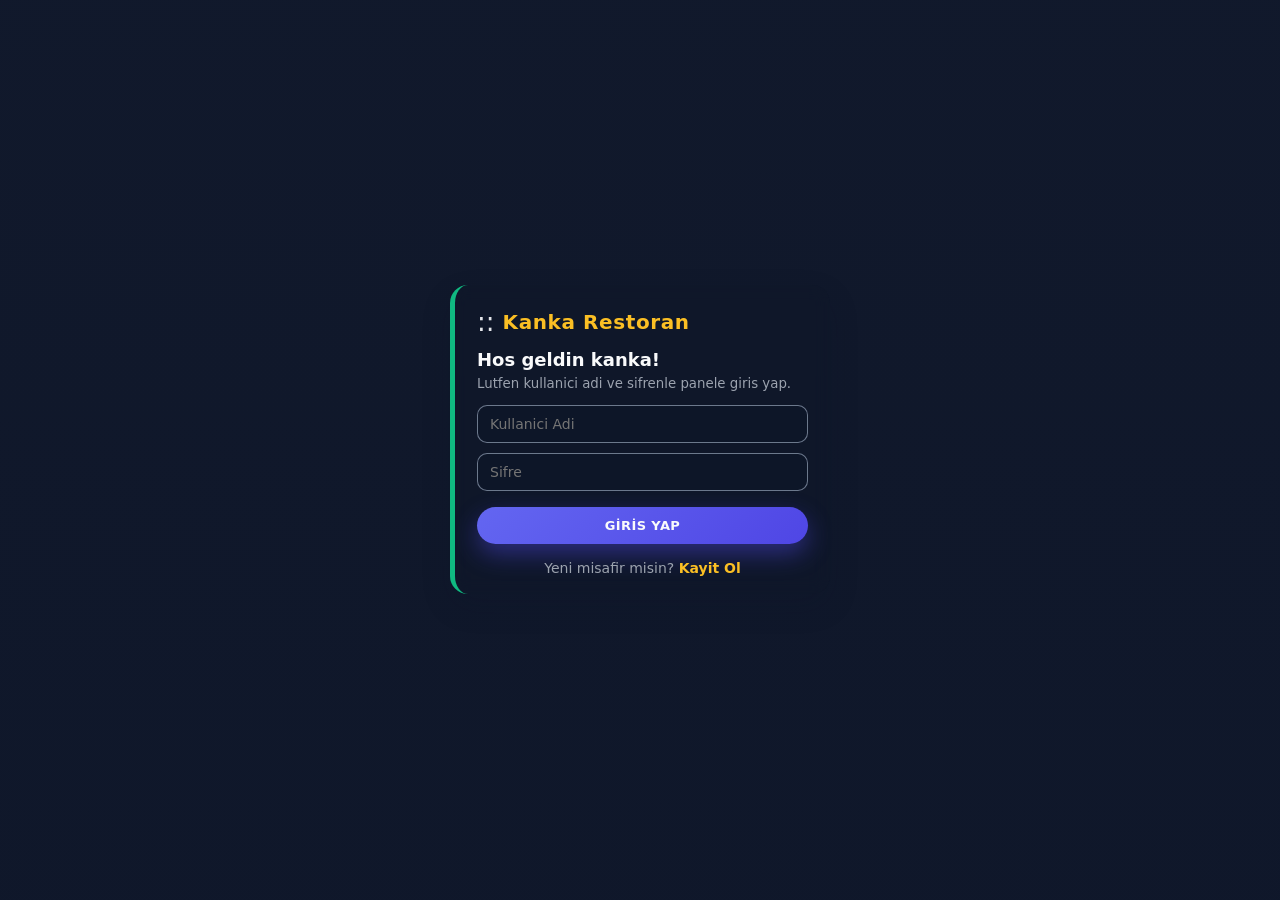
==== restorant projem/wwwroot/index.html @ f51dc1c1 "roler" ====
﻿<!DOCTYPE html>
<html lang="en">
<head>
    <meta charset="UTF-8">
    <meta name="viewport" content="width=device-width, initial-scale=1.0">
    <title>Kanka Restoran | Management Panel</title>
    <link rel="stylesheet" href="style.css">
</head>
<body>

    <nav class="navbar">
        <h2 id="main-title">Kanka Restoran</h2>
        <div class="nav-actions">
            <span id="user-display" style="color: white; margin-right: 15px;"></span>
            <button onclick="openCart()" class="btn-cart" id="cart-btn">
                Sepet (<span id="cart-count">0</span>)
            </button>
            <button onclick="openOrderHistory()" class="btn-cart" style="margin-right: 10px;">Siparislerim</button>
            <button onclick="logout()" class="btn-logout">Logout</button>
        </div>
    </nav>

    <div class="container">
        <div class="hero">
            <h1 class="hero-title">Fine Dining - Kanka Restoran</h1>
            <p class="hero-subtitle">Sefin ozel menulerini ve restoranlari tek panelden kontrol et.</p>
        </div>

        <div id="admin-area" class="admin-panel">
            <div class="admin-tabs" id="admin-tabs">
                <button class="admin-tab active" data-target="section-menu">Menu Yonetimi</button>
                <button class="admin-tab" data-target="section-restaurants">Restoranlar</button>
                <button class="admin-tab" data-target="section-users">Kullanicilar</button>
                <button class="admin-tab" data-target="section-orders">Siparisler</button>
            </div>

            <h3 id="form-title">Yeni Menu Urunu Ekle</h3>
            <small>Sadece <b>Admin / SuperAdmin</b> kullanicilar urun ekleyebilir / guncelleyebilir.</small>
            <div class="form-row">
                <input type="text" id="yName" placeholder="Urun adi">
                <input type="text" id="yDesc" placeholder="Aciklama">
                <input type="number" id="yPrice" placeholder="Fiyat (TL)">
                <input type="number" id="yEnergy" placeholder="Kalori">
                <button id="btn-action" onclick="handleAction()">SISTEME KAYDET</button>
            </div>
        </div>

        <section id="section-menu" class="section-visible">
            <div class="search-container">
            <input type="text" id="searchInput" class="search-input" onkeyup="filterMenu()" placeholder="Menude ara...">
            </div>

            <h2 class="list-title">Menu Listesi</h2>
            <div id="menu-listesi" class="menu-grid">Loading menu...</div>
        </section>

        <section id="section-restaurants" class="section-hidden">
            <h2 class="list-title">Restoranlar</h2>
            <div id="restaurant-list" class="menu-grid">
                <p>Restoranlar yukleniyor...</p>
            </div>
        </section>

        <section id="section-users" class="section-hidden">
            <h2 class="list-title">Kullanicilar</h2>
            <div id="user-list" class="menu-grid">
                <p>Kullanicilar yukleniyor...</p>
            </div>
        </section>

        <section id="section-orders" class="section-hidden">
            <h2 class="list-title">Siparis Yonetimi</h2>
            <div id="order-list" class="menu-grid">
                <p>Siparisler yukleniyor...</p>
            </div>
        </section>

        <section id="section-order-history" class="section-hidden">
            <h2 class="list-title">Siparis Gecmisim</h2>
            <div id="order-history-list" class="menu-grid">
                <p>Siparisler yukleniyor...</p>
            </div>
        </section>
    </div>

    <div id="cart-modal" class="modal">
        <div class="modal-content">
            <span class="close" onclick="closeCart()">&times;</span>
            <h2>Sepetim</h2>
            <div id="cart-items"></div>
            <div class="cart-footer">
                <div class="cart-total">
                    <strong>Toplam: <span id="cart-total">0</span> TL</strong>
                </div>
                <button onclick="checkout()" class="btn-checkout">Siparis Ver</button>
            </div>
        </div>
    </div>

    <script>
        let updateId = null;
        let cart = JSON.parse(localStorage.getItem('cart') || '[]');
        let userId = parseInt(localStorage.getItem('userId') || '0');
        const userRole = localStorage.getItem('userRole');
        const isAdmin = userRole === 'Admin' || userRole === 'SuperAdmin';
        const isSuperAdmin = userRole === 'SuperAdmin';
        const userName = localStorage.getItem('userName');

        if (!userRole) {
            window.location.href = 'login.html';
        }

        document.getElementById('user-display').innerText = `Welcome, ${userName || 'User'}`;
        const titleElement = document.getElementById('main-title');

        if (isAdmin) {
            titleElement.innerText = userRole === 'SuperAdmin'
                ? "Kanka Restoran (SuperAdmin Panel)"
                : "Kanka Restoran (Admin Panel)";
        } else {
            titleElement.innerText = "Kanka Restoran (Menu)";
            document.getElementById('admin-area').style.display = 'none';
            document.getElementById('section-restaurants').style.display = 'none';
            document.getElementById('section-users').style.display = 'none';
        }

        if (!isSuperAdmin) {
            const usersTab = document.querySelector('.admin-tab[data-target="section-users"]');
            if (usersTab) usersTab.style.display = 'none';
            document.getElementById('section-users').style.display = 'none';
        }

        if (isAdmin) {
            const tabs = document.querySelectorAll('.admin-tab');
            tabs.forEach(tab => {
                tab.addEventListener('click', () => {
                    tabs.forEach(t => t.classList.remove('active'));
                    tab.classList.add('active');

                    document.querySelectorAll('section[id^="section-"]').forEach(sec => {
                        sec.classList.add('section-hidden');
                        sec.classList.remove('section-visible');
                    });

                    const targetId = tab.getAttribute('data-target');
                    const targetEl = document.getElementById(targetId);
                    if (targetEl) {
                        targetEl.classList.remove('section-hidden');
                        targetEl.classList.add('section-visible');
                    }
                });
            });
        }

        function logout() {
            localStorage.clear();
            window.location.href = 'login.html';
        }

        function loadMenu() {
            fetch('/api/MenuDetail')
                .then(res => {
                    if (!res.ok) throw new Error("Network response was not ok");
                    return res.json();
                })
                .then(data => {
                    let html = '';
                    if (data.length === 0) {
                        html = '<p style="text-align:center;">No items found in menu.</p>';
                    } else {
                        data.forEach(item => {
                            let dateStr = item.createdDate ? new Date(item.createdDate).toLocaleDateString('tr-TR') : 'N/A';

                            let buttons = isAdmin ? `
                                    <div class="btn-group">
                                        <button class="btn-edit" onclick="setUpdateMode(${item.id}, '${item.foodName}', '${item.description}', ${item.price}, ${item.calories})">EDIT</button>
                                        <button class="btn-del" onclick="deleteItem(${item.id})">DELETE</button>
                                    </div>` : `
                                    <div class="btn-group">
                                        <button class="btn-add-cart" onclick="addToCart(${item.id}, '${item.foodName}', ${item.price})">Sepete Ekle</button>
                                    </div>`;

                            html += `
                                    <div class="card">
                                        <h3>${item.foodName}</h3>
                                        <p>${item.description}</p>
                                        <p class="price-text">Price: ${item.price} TL</p>
                                        <small>Energy: ${item.calories} kcal</small><br>
                                        <small style="color: #888; font-size: 11px;">Added: ${dateStr}</small>
                                        ${buttons}
                                    </div>`;
                        });
                    }
                    document.getElementById('menu-listesi').innerHTML = html;
                })
                .catch(err => {
                    document.getElementById('menu-listesi').innerHTML = `<p style="color:red;">Error loading menu: ${err.message}</p>`;
                });
        }

        function filterMenu() {
            let input = document.getElementById('searchInput').value.toLowerCase();
            let cards = document.getElementsByClassName('card');

            for (let i = 0; i < cards.length; i++) {
                let foodName = cards[i].getElementsByTagName('h3')[0].innerText.toLowerCase();
                cards[i].style.display = foodName.includes(input) ? "" : "none";
            }
        }

        function setUpdateMode(id, name, desc, price, energy) {
            updateId = id;
            document.getElementById('yName').value = name;
            document.getElementById('yDesc').value = desc;
            document.getElementById('yPrice').value = price;
            document.getElementById('yEnergy').value = energy;

            document.getElementById('form-title').innerText = "Edit Item";
            document.getElementById('btn-action').innerText = "UPDATE ITEM";
            window.scrollTo({ top: 0, behavior: 'smooth' });
        }

        function handleAction() {
            const payload = {
                id: updateId || 0,
                foodName: document.getElementById('yName').value,
                description: document.getElementById('yDesc').value,
                price: parseFloat(document.getElementById('yPrice').value),
                calories: parseInt(document.getElementById('yEnergy').value),
                isActive: true
            };

            const method = updateId ? 'PUT' : 'POST';
            const url = updateId ? `/api/MenuDetail/${updateId}` : '/api/MenuDetail';

            fetch(url, {
                method: method,
                headers: { 'Content-Type': 'application/json' },
                body: JSON.stringify(payload)
            }).then(() => {
                updateId = null;
                location.reload();
            });
        }

        function deleteItem(id) {
            if (confirm("Are you sure you want to delete this item?")) {
                fetch(`/api/MenuDetail/${id}`, { method: 'DELETE' })
                    .then(() => location.reload());
            }
        }

        function loadRestaurants() {
            fetch('/api/Restaurant')
                .then(res => res.ok ? res.json() : Promise.reject())
                .then(data => {
                    if (!Array.isArray(data) || data.length === 0) {
                        document.getElementById('restaurant-list').innerHTML =
                            '<p style="text-align:center;">Hic restoran bulunamadi.</p>';
                        return;
                    }

                    const html = data.map(r => `
                            <div class="card">
                                <h3>${r.restaurantName}</h3>
                                <p>${r.address || 'Adres bilgisi yok'}</p>
                            </div>`).join('');

                    document.getElementById('restaurant-list').innerHTML = html;
                })
                .catch(() => {
                    document.getElementById('restaurant-list').innerHTML =
                        '<p style="color:red; text-align:center;">Restoranlar yuklenirken hata olustu.</p>';
                });
        }

        function loadUsers() {
            if (!isSuperAdmin) {
                document.getElementById('user-list').innerHTML =
                    '<p style="text-align:center;">Bu alani sadece SuperAdmin gorebilir.</p>';
                return;
            }
            fetch('/api/Auth/users')
                .then(res => res.ok ? res.json() : Promise.reject())
                .then(data => {
                    if (!Array.isArray(data) || data.length === 0) {
                        document.getElementById('user-list').innerHTML =
                            '<p style="text-align:center;">Hic kullanici yok.</p>';
                        return;
                    }

                    const html = data.map(u => `
                            <div class="card">
                                <h3>${u.username}</h3>
                                <p>Mevcut rol: <strong>${u.role}</strong></p>
                                <div style="margin-top:8px; display:flex; gap:6px; align-items:center;">
                                    <select id="role-${u.id}">
                                        <option value="User" ${u.role === 'User' ? 'selected' : ''}>User</option>
                                        <option value="Admin" ${u.role === 'Admin' ? 'selected' : ''}>Admin</option>
                                        <option value="SuperAdmin" ${u.role === 'SuperAdmin' ? 'selected' : ''}>SuperAdmin</option>
                                    </select>
                                    <button class="btn-edit" style="flex:0 0 auto;" onclick="updateUserRole(${u.id})">Rol Kaydet</button>
                                </div>
                                <small>Olusturulma: ${u.createdDate ? new Date(u.createdDate).toLocaleDateString('tr-TR') : ''}</small>
                            </div>`).join('');

                    document.getElementById('user-list').innerHTML = html;
                })
                .catch(() => {
                    document.getElementById('user-list').innerHTML =
                        '<p style="color:red; text-align:center;">Kullanicilar yuklenirken hata olustu.</p>';
                });
        }

        function updateUserRole(id) {
            const select = document.getElementById(`role-${id}`);
            if (!select) return;

            const newRole = select.value;

            fetch(`/api/Auth/users/${id}/role`, {
                method: 'PUT',
                headers: { 'Content-Type': 'application/json' },
                body: JSON.stringify({ role: newRole })
            })
                .then(res => res.ok ? res.json() : Promise.reject())
                .then(() => {
                    alert('Rol guncellendi.');
                    loadUsers();
                })
                .catch(() => alert('Rol guncellenirken hata olustu.'));
        }

        function updateCartCount() {
            const total = cart.reduce((sum, item) => sum + item.quantity, 0);
            document.getElementById('cart-count').textContent = total;
            localStorage.setItem('cart', JSON.stringify(cart));
        }

        function addToCart(menuId, foodName, price) {
            const existing = cart.find(item => item.menuDetailId === menuId);
            if (existing) {
                existing.quantity++;
            } else {
                cart.push({ menuDetailId: menuId, foodName, price, quantity: 1 });
            }
            updateCartCount();
            alert(`${foodName} sepete eklendi!`);
        }

        function openCart() {
            document.getElementById('cart-modal').style.display = 'block';
            renderCart();
        }

        function closeCart() {
            document.getElementById('cart-modal').style.display = 'none';
        }

        function renderCart() {
            const cartItemsDiv = document.getElementById('cart-items');
            if (cart.length === 0) {
                cartItemsDiv.innerHTML = '<p style="text-align:center; padding:20px;">Sepetiniz bos.</p>';
                document.getElementById('cart-total').textContent = '0';
                return;
            }

            let html = '';
            let total = 0;
            cart.forEach((item, index) => {
                const itemTotal = item.price * item.quantity;
                total += itemTotal;
                html += `
                    <div class="cart-item">
                        <div>
                            <strong>${item.foodName}</strong>
                            <p>${item.price} TL x ${item.quantity} = ${itemTotal.toFixed(2)} TL</p>
                        </div>
                        <div style="display:flex; gap:8px; align-items:center;">
                            <button onclick="changeQuantity(${index}, -1)" class="btn-qty">-</button>
                            <span>${item.quantity}</span>
                            <button onclick="changeQuantity(${index}, 1)" class="btn-qty">+</button>
                            <button onclick="removeFromCart(${index})" class="btn-del" style="padding:5px 10px;">X</button>
                        </div>
                    </div>
                `;
            });
            cartItemsDiv.innerHTML = html;
            document.getElementById('cart-total').textContent = total.toFixed(2);
        }

        function changeQuantity(index, delta) {
            cart[index].quantity += delta;
            if (cart[index].quantity <= 0) {
                cart.splice(index, 1);
            }
            updateCartCount();
            renderCart();
        }

        function removeFromCart(index) {
            cart.splice(index, 1);
            updateCartCount();
            renderCart();
        }

        function checkout() {
            if (cart.length === 0) {
                alert('Sepetiniz bos!');
                return;
            }

            if (!userId || userId === 0) {
                alert('Kullanici bilgisi bulunamadi. Lutfen tekrar giris yapin.');
                return;
            }

            const total = cart.reduce((sum, item) => sum + (item.price * item.quantity), 0);
            const notes = prompt('Siparis notu eklemek ister misiniz? (Opsiyonel)') || '';

            const orderData = {
                userId: userId,
                totalAmount: total,
                notes: notes,
                items: cart.map(item => ({
                    menuDetailId: item.menuDetailId,
                    quantity: item.quantity
                }))
            };

            fetch('/api/Order', {
                method: 'POST',
                headers: { 'Content-Type': 'application/json' },
                body: JSON.stringify(orderData)
            })
                .then(res => res.ok ? res.json() : Promise.reject())
                .then(() => {
                    alert('Siparisiniz basariyla olusturuldu!');
                    cart = [];
                    updateCartCount();
                    closeCart();
                    if (document.getElementById('section-order-history').classList.contains('section-visible')) {
                        loadOrderHistory();
                    }
                })
                .catch(() => alert('Siparis olusturulurken hata olustu.'));
        }

        function openOrderHistory() {
            document.querySelectorAll('section[id^="section-"]').forEach(sec => {
                sec.classList.add('section-hidden');
                sec.classList.remove('section-visible');
            });
            document.getElementById('section-order-history').classList.remove('section-hidden');
            document.getElementById('section-order-history').classList.add('section-visible');
            loadOrderHistory();
        }

        function loadOrderHistory() {
            if (!userId || userId === 0) {
                document.getElementById('order-history-list').innerHTML = '<p>Kullanici bilgisi bulunamadi.</p>';
                return;
            }

            fetch(`/api/Order/user/${userId}`)
                .then(res => res.ok ? res.json() : Promise.reject())
                .then(data => {
                    if (!Array.isArray(data) || data.length === 0) {
                        document.getElementById('order-history-list').innerHTML =
                            '<p style="text-align:center;">Henuz siparisiniz yok.</p>';
                        return;
                    }

                    const html = data.map(order => {
                        const statusColors = {
                            'Pending': '#f59e0b',
                            'Confirmed': '#3b82f6',
                            'Preparing': '#8b5cf6',
                            'Ready': '#10b981',
                            'Completed': '#059669',
                            'Cancelled': '#ef4444'
                        };
                        const itemsHtml = order.items?.map(item => 
                            `<li>${item.foodName} x${item.quantity} (${item.subTotal.toFixed(2)} TL)</li>`
                        ).join('') || '';
                        
                        return `
                            <div class="card">
                                <h3>Siparis #${order.id}</h3>
                                <p><strong>Durum:</strong> <span style="color:${statusColors[order.status] || '#666'}; font-weight:bold;">${order.status}</span></p>
                                <p><strong>Toplam:</strong> ${order.totalAmount.toFixed(2)} TL</p>
                                <p><strong>Tarih:</strong> ${new Date(order.createdDate).toLocaleString('tr-TR')}</p>
                                ${order.notes ? `<p><strong>Not:</strong> ${order.notes}</p>` : ''}
                                <details style="margin-top:10px;">
                                    <summary style="cursor:pointer; color:#3b82f6;">Urunler</summary>
                                    <ul style="margin-top:8px; padding-left:20px;">${itemsHtml}</ul>
                                </details>
                            </div>
                        `;
                    }).join('');

                    document.getElementById('order-history-list').innerHTML = html;
                })
                .catch(() => {
                    document.getElementById('order-history-list').innerHTML =
                        '<p style="color:red; text-align:center;">Siparisler yuklenirken hata olustu.</p>';
                });
        }

        function loadOrders() {
            fetch('/api/Order/admin/all')
                .then(res => res.ok ? res.json() : Promise.reject())
                .then(data => {
                    if (!Array.isArray(data) || data.length === 0) {
                        document.getElementById('order-list').innerHTML =
                            '<p style="text-align:center;">Henuz siparis yok.</p>';
                        return;
                    }

                    const statusOptions = ['Pending', 'Confirmed', 'Preparing', 'Ready', 'Completed', 'Cancelled'];
                    const statusColors = {
                        'Pending': '#f59e0b',
                        'Confirmed': '#3b82f6',
                        'Preparing': '#8b5cf6',
                        'Ready': '#10b981',
                        'Completed': '#059669',
                        'Cancelled': '#ef4444'
                    };

                    const html = data.map(order => {
                        const itemsHtml = order.items?.map(item => 
                            `<li>${item.foodName} x${item.quantity} (${item.subTotal.toFixed(2)} TL)</li>`
                        ).join('') || '';

                        return `
                            <div class="card">
                                <h3>Siparis #${order.id} - ${order.userName || 'Bilinmeyen'}</h3>
                                <p><strong>Durum:</strong> 
                                    <select id="status-${order.id}" onchange="updateOrderStatus(${order.id})" style="margin-left:8px; padding:4px 8px; border-radius:6px;">
                                        ${statusOptions.map(s => `<option value="${s}" ${order.status === s ? 'selected' : ''}>${s}</option>`).join('')}
                                    </select>
                                </p>
                                <p><strong>Toplam:</strong> ${order.totalAmount.toFixed(2)} TL</p>
                                <p><strong>Tarih:</strong> ${new Date(order.createdDate).toLocaleString('tr-TR')}</p>
                                ${order.notes ? `<p><strong>Not:</strong> ${order.notes}</p>` : ''}
                                <details style="margin-top:10px;">
                                    <summary style="cursor:pointer; color:#3b82f6;">Urunler</summary>
                                    <ul style="margin-top:8px; padding-left:20px;">${itemsHtml}</ul>
                                </details>
                                <button onclick="cancelOrder(${order.id})" class="btn-del" style="margin-top:10px; width:100%;">Siparisi Iptal Et</button>
                            </div>
                        `;
                    }).join('');

                    document.getElementById('order-list').innerHTML = html;
                })
                .catch(() => {
                    document.getElementById('order-list').innerHTML =
                        '<p style="color:red; text-align:center;">Siparisler yuklenirken hata olustu.</p>';
                });
        }

        function updateOrderStatus(orderId) {
            const select = document.getElementById(`status-${orderId}`);
            if (!select) return;

            fetch(`/api/Order/${orderId}/status`, {
                method: 'PUT',
                headers: { 'Content-Type': 'application/json' },
                body: JSON.stringify({ status: select.value })
            })
                .then(res => res.ok ? res.json() : Promise.reject())
                .then(() => {
                    alert('Siparis durumu guncellendi.');
                    loadOrders();
                })
                .catch(() => alert('Durum guncellenirken hata olustu.'));
        }

        function cancelOrder(orderId) {
            if (!confirm('Bu siparisi iptal etmek istediginize emin misiniz?')) return;

            fetch(`/api/Order/${orderId}`, { method: 'DELETE' })
                .then(res => res.ok ? res.json() : Promise.reject())
                .then(() => {
                    alert('Siparis iptal edildi.');
                    loadOrders();
                })
                .catch(() => alert('Siparis iptal edilirken hata olustu.'));
        }

        window.onclick = function(event) {
            const modal = document.getElementById('cart-modal');
            if (event.target === modal) {
                closeCart();
            }
        }

        updateCartCount();
        loadMenu();
        if (userRole === 'Admin') {
            loadRestaurants();
            loadUsers();
            document.querySelector('[data-target="section-orders"]')?.addEventListener('click', () => {
                setTimeout(loadOrders, 100);
            });
        }
    </script>
</body>
</html>
---- restorant projem/wwwroot/style.css ----
﻿* {
    margin: 0;
    padding: 0;
    box-sizing: border-box;
    font-family: 'Segoe UI', system-ui, -apple-system, BlinkMacSystemFont, sans-serif;
}

body {
    min-height: 100vh;
    background:
        linear-gradient(rgba(15,23,42,0.92), rgba(15,23,42,0.96)),
        url('https://images.pexels.com/photos/262978/pexels-photo-262978.jpeg') center/cover fixed no-repeat;
    color: #e5e7eb;
}

/* Login Sayfasi */
.login-body {
    display: flex;
    align-items: center;
    justify-content: center;
}

.login-overlay {
    width: 100%;
    min-height: 100vh;
    display: flex;
    align-items: center;
    justify-content: center;
    padding: 20px;
    background:
        linear-gradient(rgba(15,23,42,0.90), rgba(15,23,42,0.96)),
        url('https://images.pexels.com/photos/262978/pexels-photo-262978.jpeg') center/cover fixed no-repeat;
}

.login-panel {
    max-width: 380px;
    width: 100%;
    border-left-color: #6366f1;
    text-align: left;
}

.login-logo {
    display: flex;
    align-items: center;
    gap: 8px;
    margin-bottom: 12px;
}

.login-logo .logo-icon {
    font-size: 26px;
}

.login-logo .logo-text {
    font-size: 20px;
    font-weight: 700;
    letter-spacing: 0.03em;
    color: #fbbf24;
}

.login-form-column {
    flex-direction: column;
    margin-top: 18px;
}

.btn-login {
    margin-top: 6px;
    width: 100%;
    background: linear-gradient(135deg, #6366f1, #4f46e5);
    color: #f9fafb;
    border: none;
    padding: 11px 18px;
    border-radius: 999px;
    cursor: pointer;
    font-weight: 600;
    letter-spacing: 0.4px;
    text-transform: uppercase;
    font-size: 13px;
    transition: all 0.2s ease;
    box-shadow: 0 10px 25px rgba(79,70,229,0.45);
}

.btn-login:hover {
    transform: translateY(-1px);
    box-shadow: 0 14px 30px rgba(79,70,229,0.6);
}

.login-link {
    display: block;
    margin-top: 16px;
    color: #9ca3af;
    text-decoration: none;
    font-size: 14px;
    text-align: center;
}

.login-link span {
    color: #fbbf24;
    font-weight: 600;
}

/* Ust Navbar */
.navbar {
    background: linear-gradient(90deg, #1f2933, #1b365d);
    color: white;
    padding: 14px 32px;
    display: flex;
    justify-content: space-between;
    align-items: center;
    box-shadow: 0 2px 10px rgba(0,0,0,0.25);
    position: sticky;
    top: 0;
    z-index: 100;
}

.navbar h2 {
    font-size: 22px;
    letter-spacing: 0.5px;
    display: flex;
    align-items: center;
    gap: 8px;
    color: #fbbf24;
}

.nav-actions {
    display: flex;
    align-items: center;
    gap: 10px;
}

.btn-logout {
    background: #e74c3c;
    color: white;
    border: none;
    padding: 8px 16px;
    border-radius: 999px;
    cursor: pointer;
    font-weight: 600;
    font-size: 14px;
    transition: all 0.2s ease;
}

.btn-logout:hover {
    background: #c0392b;
    transform: translateY(-1px);
    box-shadow: 0 4px 10px rgba(0,0,0,0.2);
}

.container {
    padding: 32px 20px 48px;
    max-width: 1200px;
    margin: 0 auto;
}

/* Hero alani */
.hero {
    text-align: center;
    margin-bottom: 26px;
    color: #f9fafb;
}

.hero-title {
    font-size: 32px;
    font-weight: 700;
    letter-spacing: 0.04em;
}

.hero-subtitle {
    margin-top: 6px;
    font-size: 15px;
    color: #d1d5db;
}

/* Admin sekme menusu */
.admin-tabs {
    display: flex;
    gap: 10px;
    margin-bottom: 18px;
    border-bottom: 1px solid rgba(0,0,0,0.06);
    padding-bottom: 6px;
}

.admin-tab {
    border: none;
    background: transparent;
    padding: 8px 14px;
    border-radius: 999px;
    cursor: pointer;
    font-size: 14px;
    font-weight: 600;
    color: #4b5563;
    display: flex;
    align-items: center;
    gap: 6px;
    transition: all 0.2s ease;
}

.admin-tab.active {
    background: #111827;
    color: #f9fafb;
    box-shadow: 0 3px 10px rgba(15,23,42,0.3);
}

.admin-tab:not(.active):hover {
    background: rgba(255,255,255,0.7);
}

/* Admin Kart / Form */
.admin-panel {
    background: rgba(15,23,42,0.88);
    padding: 22px 22px 18px;
    border-radius: 18px;
    margin-bottom: 22px;
    border-left: 5px solid #10b981;
    box-shadow: 0 12px 30px rgba(15,23,42,0.15);
    backdrop-filter: blur(8px);
}

.admin-panel h3 {
    font-size: 18px;
    margin-bottom: 6px;
    color: #f9fafb;
}

.admin-panel small {
    display: block;
    color: #9ca3af;
    margin-top: 2px;
}

.form-row {
    display: flex;
    gap: 10px;
    flex-wrap: wrap;
    margin-top: 14px;
}

.form-row input {
    flex: 1;
    min-width: 180px;
}

input, select {
    padding: 10px 12px;
    border: 1px solid rgba(148,163,184,0.7);
    border-radius: 10px;
    outline: none;
    font-size: 14px;
    background: rgba(15,23,42,0.85);
    color: #e5e7eb;
    transition: border-color 0.15s ease, box-shadow 0.15s ease, background 0.15s ease;
}

input:focus, select:focus {
    border-color: #3b82f6;
    box-shadow: 0 0 0 3px rgba(59,130,246,0.25);
    background: #ffffff;
}

#btn-action {
    background: linear-gradient(135deg, #10b981, #059669);
    color: white;
    border: none;
    padding: 11px 22px;
    border-radius: 999px;
    cursor: pointer;
    font-weight: 600;
    letter-spacing: 0.3px;
    white-space: nowrap;
    transition: all 0.2s ease;
}

#btn-action:hover {
    transform: translateY(-1px);
    box-shadow: 0 8px 22px rgba(5,150,105,0.35);
}

/* Liste basligi ve arama */
.list-title {
    margin: 10px 0 8px;
    font-size: 20px;
    color: #111827;
}

.search-container {
    text-align: center;
    margin: 26px 0 18px;
}

.search-input {
    padding: 12px 18px;
    width: 100%;
    max-width: 360px;
    border-radius: 999px;
    border: 1px solid rgba(148,163,184,0.7);
    outline: none;
    font-size: 15px;
    background: rgba(15,23,42,0.85);
    color: #e5e7eb;
    box-shadow: 0 8px 18px rgba(0,0,0,0.4);
    transition: all 0.2s ease;
}

.search-input:focus {
    border-color: #6366f1;
    box-shadow: 0 0 0 3px rgba(129,140,248,0.3);
    background: #ffffff;
}

/* Kart grid */
.menu-grid, #menu-listesi {
    display: grid;
    grid-template-columns: repeat(auto-fill, minmax(260px, 1fr));
    gap: 18px;
}

.card {
    background: rgba(15,23,42,0.9);
    border-radius: 18px;
    padding: 18px 18px 14px;
    box-shadow: 0 18px 35px rgba(0,0,0,0.7);
    border-top: 4px solid #f97316;
    position: relative;
    overflow: hidden;
}

.card h3 {
    font-size: 17px;
    margin-bottom: 5px;
}

.card p {
    font-size: 14px;
    color: #d1d5db;
    margin-bottom: 4px;
}

.price-text {
    font-weight: 700;
    color: #16a34a;
}

.btn-group {
    display: flex;
    gap: 6px;
    margin-top: 10px;
}

.btn-edit, .btn-del {
    border: none;
    padding: 7px 10px;
    flex: 1;
    border-radius: 999px;
    cursor: pointer;
    font-size: 13px;
    font-weight: 600;
    color: #f9fafb;
    display: inline-flex;
    align-items: center;
    justify-content: center;
    gap: 4px;
    transition: all 0.2s ease;
}

.btn-edit {
    background: #3b82f6;
}

.btn-del {
    background: #ef4444;
}

.btn-edit:hover {
    background: #2563eb;
    transform: translateY(-1px);
    box-shadow: 0 6px 15px rgba(37,99,235,0.4);
}

.btn-del:hover {
    background: #b91c1c;
    transform: translateY(-1px);
    box-shadow: 0 6px 15px rgba(185,28,28,0.4);
}

.section-hidden {
    display: none;
}

.section-visible {
    display: block;
}

/* Sepet Butonu */
.btn-cart {
    background: #f59e0b;
    color: white;
    border: none;
    padding: 8px 16px;
    border-radius: 999px;
    cursor: pointer;
    font-weight: 600;
    font-size: 14px;
    transition: all 0.2s ease;
    margin-right: 10px;
}

.btn-cart:hover {
    background: #d97706;
    transform: translateY(-1px);
    box-shadow: 0 4px 10px rgba(0,0,0,0.2);
}

/* Sepete Ekle Butonu */
.btn-add-cart {
    background: #10b981;
    color: white;
    border: none;
    padding: 7px 12px;
    flex: 1;
    border-radius: 999px;
    cursor: pointer;
    font-size: 13px;
    font-weight: 600;
    transition: all 0.2s ease;
}

.btn-add-cart:hover {
    background: #059669;
    transform: translateY(-1px);
    box-shadow: 0 6px 15px rgba(5,150,105,0.4);
}

/* Modal */
.modal {
    display: none;
    position: fixed;
    z-index: 1000;
    left: 0;
    top: 0;
    width: 100%;
    height: 100%;
    background-color: rgba(0,0,0,0.6);
    backdrop-filter: blur(4px);
}

.modal-content {
    background: rgba(255,255,255,0.98);
    margin: 5% auto;
    padding: 24px;
    border-radius: 18px;
    width: 90%;
    max-width: 600px;
    max-height: 80vh;
    overflow-y: auto;
    box-shadow: 0 20px 60px rgba(0,0,0,0.3);
}

.close {
    color: #aaa;
    float: right;
    font-size: 28px;
    font-weight: bold;
    cursor: pointer;
}

.close:hover {
    color: #000;
}

/* Sepet Icerigi */
.cart-item {
    display: flex;
    justify-content: space-between;
    align-items: center;
    padding: 12px;
    margin-bottom: 10px;
    background: #f9fafb;
    border-radius: 10px;
    border: 1px solid #e5e7eb;
}

.btn-qty {
    background: #3b82f6;
    color: white;
    border: none;
    width: 28px;
    height: 28px;
    border-radius: 50%;
    cursor: pointer;
    font-weight: bold;
    transition: all 0.2s ease;
}

.btn-qty:hover {
    background: #2563eb;
    transform: scale(1.1);
}

.cart-footer {
    margin-top: 20px;
    padding-top: 20px;
    border-top: 2px solid #e5e7eb;
}

.cart-total {
    font-size: 20px;
    margin-bottom: 15px;
    text-align: center;
    color: #111827;
}

.btn-checkout {
    width: 100%;
    background: linear-gradient(135deg, #10b981, #059669);
    color: white;
    border: none;
    padding: 14px;
    border-radius: 999px;
    cursor: pointer;
    font-weight: 600;
    font-size: 16px;
    transition: all 0.2s ease;
}

.btn-checkout:hover {
    transform: translateY(-2px);
    box-shadow: 0 8px 22px rgba(5,150,105,0.35);
}

/* Kucuk responsive dokunuslar */
@media (max-width: 768px) {
    .navbar {
        padding: 12px 18px;
    }

    .container {
        padding-inline: 14px;
    }

    .form-row {
        flex-direction: column;
    }

    .btn-cart {
        font-size: 12px;
        padding: 6px 12px;
    }

    .modal-content {
        width: 95%;
        margin: 10% auto;
    }
}
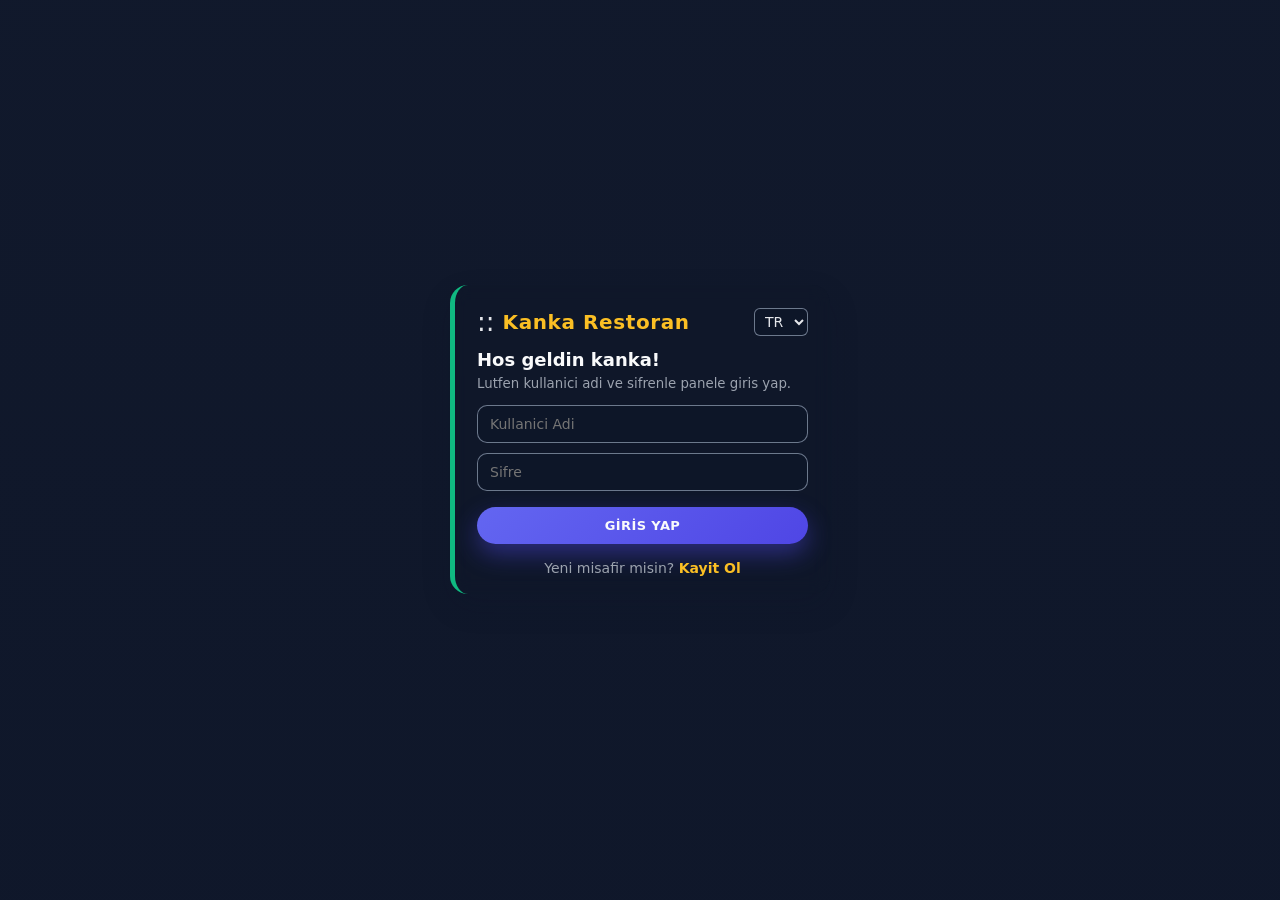
==== commit f0dda76b: "stil düzenlendi,veri eklendi,dil seçeneği" ====
--- a/restorant projem/wwwroot/index.html
+++ b/restorant projem/wwwroot/index.html
@@ -4,18 +4,22 @@
     <meta charset="UTF-8">
     <meta name="viewport" content="width=device-width, initial-scale=1.0">
     <title>Kanka Restoran | Management Panel</title>
-    <link rel="stylesheet" href="style.css">
+    <link rel="stylesheet" href="css/style.css">
 </head>
 <body>
 
     <nav class="navbar">
         <h2 id="main-title">Kanka Restoran</h2>
         <div class="nav-actions">
-            <span id="user-display" style="color: white; margin-right: 15px;"></span>
+            <select id="lang-select" class="lang-select" onchange="changeLanguage(this.value)">
+                <option value="tr">TR</option>
+                <option value="en">EN</option>
+            </select>
+            <span id="user-display"></span>
             <button onclick="openCart()" class="btn-cart" id="cart-btn">
                 Sepet (<span id="cart-count">0</span>)
             </button>
-            <button onclick="openOrderHistory()" class="btn-cart" style="margin-right: 10px;">Siparislerim</button>
+            <button onclick="openOrderHistory()" class="btn-cart btn-order-history">Siparislerim</button>
             <button onclick="logout()" class="btn-logout">Logout</button>
         </div>
     </nav>
@@ -98,6 +102,95 @@
     </div>
 
     <script>
+        const LANG_KEY = 'appLang';
+        const DEFAULT_LANG = 'tr';
+        const SUPPORTED_LANGS = ['tr', 'en'];
+
+        function getLang() {
+            const saved = localStorage.getItem(LANG_KEY);
+            return SUPPORTED_LANGS.includes(saved) ? saved : DEFAULT_LANG;
+        }
+
+        function setLang(lang) {
+            if (SUPPORTED_LANGS.includes(lang)) {
+                localStorage.setItem(LANG_KEY, lang);
+            }
+        }
+
+        function changeLanguage(lang) {
+            setLang(lang);
+            location.reload();
+        }
+
+        const UI_TEXT = {
+            tr: {
+                loadingMenu: "Menu yukleniyor...",
+                noMenuItems: "Menude hic urun bulunamadi.",
+                menuLoadError: "Menu yuklenirken hata olustu",
+                noRestaurants: "Hic restoran bulunamadi.",
+                restaurantsLoadError: "Restoranlar yuklenirken hata olustu.",
+                onlySuperAdminUsers: "Bu alani sadece SuperAdmin gorebilir.",
+                noUsers: "Hic kullanici yok.",
+                usersLoadError: "Kullanicilar yuklenirken hata olustu.",
+                roleUpdated: "Rol guncellendi.",
+                roleUpdateError: "Rol guncellenirken hata olustu.",
+                itemAddedToCart: "sepete eklendi!",
+                emptyCart: "Sepetiniz bos.",
+                emptyCartAlert: "Sepetiniz bos!",
+                userNotFound: "Kullanici bilgisi bulunamadi.",
+                userNotFoundAlert: "Kullanici bilgisi bulunamadi. Lutfen tekrar giris yapin.",
+                orderNotePrompt: "Siparis notu eklemek ister misiniz? (Opsiyonel)",
+                orderSuccess: "Siparisiniz basariyla olusturuldu!",
+                orderError: "Siparis olusturulurken hata olustu.",
+                noOrdersYet: "Henuz siparisiniz yok.",
+                ordersLoadError: "Siparisler yuklenirken hata olustu.",
+                ordersAdminEmpty: "Henuz siparis yok.",
+                orderStatusUpdated: "Siparis durumu guncellendi.",
+                orderStatusError: "Durum guncellenirken hata olustu.",
+                cancelOrderConfirm: "Bu siparisi iptal etmek istediginize emin misiniz?",
+                orderCancelled: "Siparis iptal edildi.",
+                orderCancelError: "Siparis iptal edilirken hata olustu.",
+                welcomePrefix: "Welcome,",
+                welcomeFallbackUser: "User"
+            },
+            en: {
+                loadingMenu: "Loading menu...",
+                noMenuItems: "No items found in menu.",
+                menuLoadError: "Error loading menu",
+                noRestaurants: "No restaurants found.",
+                restaurantsLoadError: "Error while loading restaurants.",
+                onlySuperAdminUsers: "Only SuperAdmin can see this area.",
+                noUsers: "No users found.",
+                usersLoadError: "Error while loading users.",
+                roleUpdated: "Role updated.",
+                roleUpdateError: "Error while updating role.",
+                itemAddedToCart: "added to cart!",
+                emptyCart: "Your cart is empty.",
+                emptyCartAlert: "Your cart is empty!",
+                userNotFound: "User information not found.",
+                userNotFoundAlert: "User information not found. Please login again.",
+                orderNotePrompt: "Would you like to add an order note? (Optional)",
+                orderSuccess: "Your order has been created successfully!",
+                orderError: "An error occurred while creating the order.",
+                noOrdersYet: "You do not have any orders yet.",
+                ordersLoadError: "Error while loading orders.",
+                ordersAdminEmpty: "No orders yet.",
+                orderStatusUpdated: "Order status updated.",
+                orderStatusError: "Error while updating status.",
+                cancelOrderConfirm: "Are you sure you want to cancel this order?",
+                orderCancelled: "Order has been cancelled.",
+                orderCancelError: "Error while cancelling order.",
+                welcomePrefix: "Welcome,",
+                welcomeFallbackUser: "User"
+            }
+        };
+
+        function t(key) {
+            const lang = getLang();
+            return (UI_TEXT[lang] && UI_TEXT[lang][key]) ||
+                   (UI_TEXT[DEFAULT_LANG] && UI_TEXT[DEFAULT_LANG][key]) ||
+                   key;
+        }
         let updateId = null;
         let cart = JSON.parse(localStorage.getItem('cart') || '[]');
         let userId = parseInt(localStorage.getItem('userId') || '0');
@@ -110,7 +203,14 @@
             window.location.href = 'login.html';
         }
 
-        document.getElementById('user-display').innerText = `Welcome, ${userName || 'User'}`;
+        const currentLang = getLang();
+        const langSelect = document.getElementById('lang-select');
+        if (langSelect) {
+            langSelect.value = currentLang;
+        }
+
+        document.getElementById('user-display').innerText =
+            `${t('welcomePrefix')} ${userName || t('welcomeFallbackUser')}`;
         const titleElement = document.getElementById('main-title');
 
         if (isAdmin) {
@@ -166,7 +266,7 @@
                 .then(data => {
                     let html = '';
                     if (data.length === 0) {
-                        html = '<p style="text-align:center;">No items found in menu.</p>';
+                        html = `<p style="text-align:center;">${t('noMenuItems')}</p>`;
                     } else {
                         data.forEach(item => {
                             let dateStr = item.createdDate ? new Date(item.createdDate).toLocaleDateString('tr-TR') : 'N/A';
@@ -194,7 +294,8 @@
                     document.getElementById('menu-listesi').innerHTML = html;
                 })
                 .catch(err => {
-                    document.getElementById('menu-listesi').innerHTML = `<p style="color:red;">Error loading menu: ${err.message}</p>`;
+                    document.getElementById('menu-listesi').innerHTML =
+                        `<p style="color:red;">${t('menuLoadError')}: ${err.message}</p>`;
                 });
         }
 
@@ -256,7 +357,7 @@
                 .then(data => {
                     if (!Array.isArray(data) || data.length === 0) {
                         document.getElementById('restaurant-list').innerHTML =
-                            '<p style="text-align:center;">Hic restoran bulunamadi.</p>';
+                            `<p style="text-align:center;">${t('noRestaurants')}</p>`;
                         return;
                     }
 
@@ -270,14 +371,14 @@
                 })
                 .catch(() => {
                     document.getElementById('restaurant-list').innerHTML =
-                        '<p style="color:red; text-align:center;">Restoranlar yuklenirken hata olustu.</p>';
+                        `<p style="color:red; text-align:center;">${t('restaurantsLoadError')}</p>`;
                 });
         }
 
         function loadUsers() {
             if (!isSuperAdmin) {
                 document.getElementById('user-list').innerHTML =
-                    '<p style="text-align:center;">Bu alani sadece SuperAdmin gorebilir.</p>';
+                    `<p style="text-align:center;">${t('onlySuperAdminUsers')}</p>`;
                 return;
             }
             fetch('/api/Auth/users')
@@ -285,7 +386,7 @@
                 .then(data => {
                     if (!Array.isArray(data) || data.length === 0) {
                         document.getElementById('user-list').innerHTML =
-                            '<p style="text-align:center;">Hic kullanici yok.</p>';
+                            `<p style="text-align:center;">${t('noUsers')}</p>`;
                         return;
                     }
 
@@ -308,7 +409,7 @@
                 })
                 .catch(() => {
                     document.getElementById('user-list').innerHTML =
-                        '<p style="color:red; text-align:center;">Kullanicilar yuklenirken hata olustu.</p>';
+                        `<p style="color:red; text-align:center;">${t('usersLoadError')}</p>`;
                 });
         }
 
@@ -325,10 +426,10 @@
             })
                 .then(res => res.ok ? res.json() : Promise.reject())
                 .then(() => {
-                    alert('Rol guncellendi.');
+                    alert(t('roleUpdated'));
                     loadUsers();
                 })
-                .catch(() => alert('Rol guncellenirken hata olustu.'));
+                .catch(() => alert(t('roleUpdateError')));
         }
 
         function updateCartCount() {
@@ -345,7 +446,7 @@
                 cart.push({ menuDetailId: menuId, foodName, price, quantity: 1 });
             }
             updateCartCount();
-            alert(`${foodName} sepete eklendi!`);
+            alert(`${foodName} ${t('itemAddedToCart')}`);
         }
 
         function openCart() {
@@ -360,7 +461,7 @@
         function renderCart() {
             const cartItemsDiv = document.getElementById('cart-items');
             if (cart.length === 0) {
-                cartItemsDiv.innerHTML = '<p style="text-align:center; padding:20px;">Sepetiniz bos.</p>';
+                cartItemsDiv.innerHTML = `<p style="text-align:center; padding:20px;">${t('emptyCart')}</p>`;
                 document.getElementById('cart-total').textContent = '0';
                 return;
             }
@@ -406,17 +507,17 @@
 
         function checkout() {
             if (cart.length === 0) {
-                alert('Sepetiniz bos!');
+                alert(t('emptyCartAlert'));
                 return;
             }
 
             if (!userId || userId === 0) {
-                alert('Kullanici bilgisi bulunamadi. Lutfen tekrar giris yapin.');
+                alert(t('userNotFoundAlert'));
                 return;
             }
 
             const total = cart.reduce((sum, item) => sum + (item.price * item.quantity), 0);
-            const notes = prompt('Siparis notu eklemek ister misiniz? (Opsiyonel)') || '';
+            const notes = prompt(t('orderNotePrompt')) || '';
 
             const orderData = {
                 userId: userId,
@@ -435,7 +536,7 @@
             })
                 .then(res => res.ok ? res.json() : Promise.reject())
                 .then(() => {
-                    alert('Siparisiniz basariyla olusturuldu!');
+                    alert(t('orderSuccess'));
                     cart = [];
                     updateCartCount();
                     closeCart();
@@ -443,7 +544,7 @@
                         loadOrderHistory();
                     }
                 })
-                .catch(() => alert('Siparis olusturulurken hata olustu.'));
+                .catch(() => alert(t('orderError')));
         }
 
         function openOrderHistory() {
@@ -458,7 +559,8 @@
 
         function loadOrderHistory() {
             if (!userId || userId === 0) {
-                document.getElementById('order-history-list').innerHTML = '<p>Kullanici bilgisi bulunamadi.</p>';
+                document.getElementById('order-history-list').innerHTML =
+                    `<p>${t('userNotFound')}</p>`;
                 return;
             }
 
@@ -467,7 +569,7 @@
                 .then(data => {
                     if (!Array.isArray(data) || data.length === 0) {
                         document.getElementById('order-history-list').innerHTML =
-                            '<p style="text-align:center;">Henuz siparisiniz yok.</p>';
+                            `<p style="text-align:center;">${t('noOrdersYet')}</p>`;
                         return;
                     }
 
@@ -503,7 +605,7 @@
                 })
                 .catch(() => {
                     document.getElementById('order-history-list').innerHTML =
-                        '<p style="color:red; text-align:center;">Siparisler yuklenirken hata olustu.</p>';
+                        `<p style="color:red; text-align:center;">${t('ordersLoadError')}</p>`;
                 });
         }
 
@@ -513,7 +615,7 @@
                 .then(data => {
                     if (!Array.isArray(data) || data.length === 0) {
                         document.getElementById('order-list').innerHTML =
-                            '<p style="text-align:center;">Henuz siparis yok.</p>';
+                            `<p style="text-align:center;">${t('ordersAdminEmpty')}</p>`;
                         return;
                     }
 
@@ -556,7 +658,7 @@
                 })
                 .catch(() => {
                     document.getElementById('order-list').innerHTML =
-                        '<p style="color:red; text-align:center;">Siparisler yuklenirken hata olustu.</p>';
+                        `<p style="color:red; text-align:center;">${t('ordersLoadError')}</p>`;
                 });
         }
 
@@ -571,22 +673,22 @@
             })
                 .then(res => res.ok ? res.json() : Promise.reject())
                 .then(() => {
-                    alert('Siparis durumu guncellendi.');
+                    alert(t('orderStatusUpdated'));
                     loadOrders();
                 })
-                .catch(() => alert('Durum guncellenirken hata olustu.'));
+                .catch(() => alert(t('orderStatusError')));
         }
 
         function cancelOrder(orderId) {
-            if (!confirm('Bu siparisi iptal etmek istediginize emin misiniz?')) return;
+            if (!confirm(t('cancelOrderConfirm'))) return;
 
             fetch(`/api/Order/${orderId}`, { method: 'DELETE' })
                 .then(res => res.ok ? res.json() : Promise.reject())
                 .then(() => {
-                    alert('Siparis iptal edildi.');
+                    alert(t('orderCancelled'));
                     loadOrders();
                 })
-                .catch(() => alert('Siparis iptal edilirken hata olustu.'));
+                .catch(() => alert(t('orderCancelError')));
         }
 
         window.onclick = function(event) {
@@ -598,7 +700,8 @@
 
         updateCartCount();
         loadMenu();
-        if (userRole === 'Admin') {
+        // Admin ve SuperAdmin icin yonetim verilerini yukle
+        if (isAdmin) {
             loadRestaurants();
             loadUsers();
             document.querySelector('[data-target="section-orders"]')?.addEventListener('click', () => {
--- a/restorant projem/wwwroot/css/style.css
+++ b/restorant projem/wwwroot/css/style.css
@@ -0,0 +1,606 @@
+* {
+    margin: 0;
+    padding: 0;
+    box-sizing: border-box;
+    font-family: 'Segoe UI', system-ui, -apple-system, BlinkMacSystemFont, sans-serif;
+}
+
+body {
+    min-height: 100vh;
+    background:
+        linear-gradient(rgba(15,23,42,0.92), rgba(15,23,42,0.96)),
+        url('https://images.pexels.com/photos/262978/pexels-photo-262978.jpeg') center/cover fixed no-repeat;
+    color: #e5e7eb;
+}
+
+/* Login Sayfasi */
+.login-body {
+    display: flex;
+    align-items: center;
+    justify-content: center;
+}
+
+.login-overlay {
+    width: 100%;
+    min-height: 100vh;
+    display: flex;
+    align-items: center;
+    justify-content: center;
+    padding: 20px;
+    background:
+        linear-gradient(rgba(15,23,42,0.90), rgba(15,23,42,0.96)),
+        url('https://images.pexels.com/photos/262978/pexels-photo-262978.jpeg') center/cover fixed no-repeat;
+}
+
+.login-panel {
+    max-width: 380px;
+    width: 100%;
+    border-left-color: #6366f1;
+    text-align: left;
+}
+
+.login-logo {
+    display: flex;
+    align-items: center;
+    gap: 8px;
+    margin-bottom: 12px;
+}
+
+.login-logo .logo-icon {
+    font-size: 26px;
+}
+
+.login-logo .logo-text {
+    font-size: 20px;
+    font-weight: 700;
+    letter-spacing: 0.03em;
+    color: #fbbf24;
+}
+
+.login-form-column {
+    flex-direction: column;
+    margin-top: 18px;
+}
+
+.lang-select {
+    padding: 4px 6px;
+    border-radius: 6px;
+}
+
+.login-lang-select {
+    margin-left: auto;
+}
+
+.btn-login {
+    margin-top: 6px;
+    width: 100%;
+    background: linear-gradient(135deg, #6366f1, #4f46e5);
+    color: #f9fafb;
+    border: none;
+    padding: 11px 18px;
+    border-radius: 999px;
+    cursor: pointer;
+    font-weight: 600;
+    letter-spacing: 0.4px;
+    text-transform: uppercase;
+    font-size: 13px;
+    transition: all 0.2s ease;
+    box-shadow: 0 10px 25px rgba(79,70,229,0.45);
+}
+
+.btn-login:hover {
+    transform: translateY(-1px);
+    box-shadow: 0 14px 30px rgba(79,70,229,0.6);
+}
+
+.login-link {
+    display: block;
+    margin-top: 16px;
+    color: #9ca3af;
+    text-decoration: none;
+    font-size: 14px;
+    text-align: center;
+}
+
+.login-link span {
+    color: #fbbf24;
+    font-weight: 600;
+}
+
+/* Ust Navbar */
+.navbar {
+    background: linear-gradient(90deg, #1f2933, #1b365d);
+    color: white;
+    padding: 14px 32px;
+    display: flex;
+    justify-content: space-between;
+    align-items: center;
+    box-shadow: 0 2px 10px rgba(0,0,0,0.25);
+    position: sticky;
+    top: 0;
+    z-index: 100;
+}
+
+.navbar h2 {
+    font-size: 22px;
+    letter-spacing: 0.5px;
+    display: flex;
+    align-items: center;
+    gap: 8px;
+    color: #fbbf24;
+}
+
+.nav-actions {
+    display: flex;
+    align-items: center;
+    gap: 10px;
+}
+
+#header-lang-select {
+    margin-right: 10px;
+}
+
+#user-display {
+    color: white;
+    margin-right: 15px;
+}
+
+.btn-logout {
+    background: #e74c3c;
+    color: white;
+    border: none;
+    padding: 8px 16px;
+    border-radius: 999px;
+    cursor: pointer;
+    font-weight: 600;
+    font-size: 14px;
+    transition: all 0.2s ease;
+}
+
+.btn-logout:hover {
+    background: #c0392b;
+    transform: translateY(-1px);
+    box-shadow: 0 4px 10px rgba(0,0,0,0.2);
+}
+
+.container {
+    padding: 32px 20px 48px;
+    max-width: 1200px;
+    margin: 0 auto;
+}
+
+/* Register sayfasi */
+.register-body {
+    background: radial-gradient(circle at top left,#ffb347,#ffcc33,#f4f7f6);
+    font-family: sans-serif;
+    text-align: center;
+    padding-top: 100px;
+}
+
+.register-panel {
+    max-width: 360px;
+    margin: 0 auto;
+    border-left-color: #10b981;
+}
+
+.register-header {
+    display: flex;
+    justify-content: space-between;
+    align-items: center;
+}
+
+.register-form-column {
+    margin-top: 18px;
+    flex-direction: column;
+}
+
+.register-back-link {
+    display: block;
+    margin-top: 15px;
+    color: #1f2933;
+}
+
+/* Hero alani */
+.hero {
+    text-align: center;
+    margin-bottom: 26px;
+    color: #f9fafb;
+}
+
+.hero-title {
+    font-size: 32px;
+    font-weight: 700;
+    letter-spacing: 0.04em;
+}
+
+.hero-subtitle {
+    margin-top: 6px;
+    font-size: 15px;
+    color: #d1d5db;
+}
+
+/* Admin sekme menusu */
+.admin-tabs {
+    display: flex;
+    gap: 10px;
+    margin-bottom: 18px;
+    border-bottom: 1px solid rgba(0,0,0,0.06);
+    padding-bottom: 6px;
+}
+
+.admin-tab {
+    border: none;
+    background: transparent;
+    padding: 8px 14px;
+    border-radius: 999px;
+    cursor: pointer;
+    font-size: 14px;
+    font-weight: 600;
+    color: #4b5563;
+    display: flex;
+    align-items: center;
+    gap: 6px;
+    transition: all 0.2s ease;
+}
+
+.admin-tab.active {
+    background: #111827;
+    color: #f9fafb;
+    box-shadow: 0 3px 10px rgba(15,23,42,0.3);
+}
+
+.admin-tab:not(.active):hover {
+    background: rgba(255,255,255,0.7);
+}
+
+/* Admin Kart / Form */
+.admin-panel {
+    background: rgba(15,23,42,0.88);
+    padding: 22px 22px 18px;
+    border-radius: 18px;
+    margin-bottom: 22px;
+    border-left: 5px solid #10b981;
+    box-shadow: 0 12px 30px rgba(15,23,42,0.15);
+    backdrop-filter: blur(8px);
+}
+
+.admin-panel h3 {
+    font-size: 18px;
+    margin-bottom: 6px;
+    color: #f9fafb;
+}
+
+.admin-panel small {
+    display: block;
+    color: #9ca3af;
+    margin-top: 2px;
+}
+
+.form-row {
+    display: flex;
+    gap: 10px;
+    flex-wrap: wrap;
+    margin-top: 14px;
+}
+
+.form-row input {
+    flex: 1;
+    min-width: 180px;
+}
+
+input, select {
+    padding: 10px 12px;
+    border: 1px solid rgba(148,163,184,0.7);
+    border-radius: 10px;
+    outline: none;
+    font-size: 14px;
+    background: rgba(15,23,42,0.85);
+    color: #e5e7eb;
+    transition: border-color 0.15s ease, box-shadow 0.15s ease, background 0.15s ease;
+}
+
+input:focus, select:focus {
+    border-color: #3b82f6;
+    box-shadow: 0 0 0 3px rgba(59,130,246,0.25);
+    background: #ffffff;
+}
+
+#btn-action {
+    background: linear-gradient(135deg, #10b981, #059669);
+    color: white;
+    border: none;
+    padding: 11px 22px;
+    border-radius: 999px;
+    cursor: pointer;
+    font-weight: 600;
+    letter-spacing: 0.3px;
+    white-space: nowrap;
+    transition: all 0.2s ease;
+}
+
+#btn-action:hover {
+    transform: translateY(-1px);
+    box-shadow: 0 8px 22px rgba(5,150,105,0.35);
+}
+
+/* Liste basligi ve arama */
+.list-title {
+    margin: 10px 0 8px;
+    font-size: 20px;
+    color: #111827;
+}
+
+.search-container {
+    text-align: center;
+    margin: 26px 0 18px;
+}
+
+.search-input {
+    padding: 12px 18px;
+    width: 100%;
+    max-width: 360px;
+    border-radius: 999px;
+    border: 1px solid rgba(148,163,184,0.7);
+    outline: none;
+    font-size: 15px;
+    background: rgba(15,23,42,0.85);
+    color: #e5e7eb;
+    box-shadow: 0 8px 18px rgba(0,0,0,0.4);
+    transition: all 0.2s ease;
+}
+
+.search-input:focus {
+    border-color: #6366f1;
+    box-shadow: 0 0 0 3px rgba(129,140,248,0.3);
+    background: #ffffff;
+}
+
+/* Kart grid */
+.menu-grid, #menu-listesi {
+    display: grid;
+    grid-template-columns: repeat(auto-fill, minmax(260px, 1fr));
+    gap: 18px;
+}
+
+.card {
+    background: rgba(15,23,42,0.9);
+    border-radius: 18px;
+    padding: 18px 18px 14px;
+    box-shadow: 0 18px 35px rgba(0,0,0,0.7);
+    border-top: 4px solid #f97316;
+    position: relative;
+    overflow: hidden;
+}
+
+.card h3 {
+    font-size: 17px;
+    margin-bottom: 5px;
+}
+
+.card p {
+    font-size: 14px;
+    color: #d1d5db;
+    margin-bottom: 4px;
+}
+
+.price-text {
+    font-weight: 700;
+    color: #16a34a;
+}
+
+.btn-group {
+    display: flex;
+    gap: 6px;
+    margin-top: 10px;
+}
+
+.btn-edit, .btn-del {
+    border: none;
+    padding: 7px 10px;
+    flex: 1;
+    border-radius: 999px;
+    cursor: pointer;
+    font-size: 13px;
+    font-weight: 600;
+    color: #f9fafb;
+    display: inline-flex;
+    align-items: center;
+    justify-content: center;
+    gap: 4px;
+    transition: all 0.2s ease;
+}
+
+.btn-edit {
+    background: #3b82f6;
+}
+
+.btn-del {
+    background: #ef4444;
+}
+
+.btn-edit:hover {
+    background: #2563eb;
+    transform: translateY(-1px);
+    box-shadow: 0 6px 15px rgba(37,99,235,0.4);
+}
+
+.btn-del:hover {
+    background: #b91c1c;
+    transform: translateY(-1px);
+    box-shadow: 0 6px 15px rgba(185,28,28,0.4);
+}
+
+.section-hidden {
+    display: none;
+}
+
+.section-visible {
+    display: block;
+}
+
+/* Sepet Butonu */
+.btn-cart {
+    background: #f59e0b;
+    color: white;
+    border: none;
+    padding: 8px 16px;
+    border-radius: 999px;
+    cursor: pointer;
+    font-weight: 600;
+    font-size: 14px;
+    transition: all 0.2s ease;
+    margin-right: 10px;
+}
+
+.btn-order-history {
+    margin-right: 10px;
+}
+
+.btn-cart:hover {
+    background: #d97706;
+    transform: translateY(-1px);
+    box-shadow: 0 4px 10px rgba(0,0,0,0.2);
+}
+
+/* Sepete Ekle Butonu */
+.btn-add-cart {
+    background: #10b981;
+    color: white;
+    border: none;
+    padding: 7px 12px;
+    flex: 1;
+    border-radius: 999px;
+    cursor: pointer;
+    font-size: 13px;
+    font-weight: 600;
+    transition: all 0.2s ease;
+}
+
+.btn-add-cart:hover {
+    background: #059669;
+    transform: translateY(-1px);
+    box-shadow: 0 6px 15px rgba(5,150,105,0.4);
+}
+
+/* Modal */
+.modal {
+    display: none;
+    position: fixed;
+    z-index: 1000;
+    left: 0;
+    top: 0;
+    width: 100%;
+    height: 100%;
+    background-color: rgba(0,0,0,0.6);
+    backdrop-filter: blur(4px);
+}
+
+.modal-content {
+    background: rgba(255,255,255,0.98);
+    margin: 5% auto;
+    padding: 24px;
+    border-radius: 18px;
+    width: 90%;
+    max-width: 600px;
+    max-height: 80vh;
+    overflow-y: auto;
+    box-shadow: 0 20px 60px rgba(0,0,0,0.3);
+}
+
+.close {
+    color: #aaa;
+    float: right;
+    font-size: 28px;
+    font-weight: bold;
+    cursor: pointer;
+}
+
+.close:hover {
+    color: #000;
+}
+
+/* Sepet Icerigi */
+.cart-item {
+    display: flex;
+    justify-content: space-between;
+    align-items: center;
+    padding: 12px;
+    margin-bottom: 10px;
+    background: #f9fafb;
+    border-radius: 10px;
+    border: 1px solid #e5e7eb;
+}
+
+.btn-qty {
+    background: #3b82f6;
+    color: white;
+    border: none;
+    width: 28px;
+    height: 28px;
+    border-radius: 50%;
+    cursor: pointer;
+    font-weight: bold;
+    transition: all 0.2s ease;
+}
+
+.btn-qty:hover {
+    background: #2563eb;
+    transform: scale(1.1);
+}
+
+.cart-footer {
+    margin-top: 20px;
+    padding-top: 20px;
+    border-top: 2px solid #e5e7eb;
+}
+
+.cart-total {
+    font-size: 20px;
+    margin-bottom: 15px;
+    text-align: center;
+    color: #111827;
+}
+
+.btn-checkout {
+    width: 100%;
+    background: linear-gradient(135deg, #10b981, #059669);
+    color: white;
+    border: none;
+    padding: 14px;
+    border-radius: 999px;
+    cursor: pointer;
+    font-weight: 600;
+    font-size: 16px;
+    transition: all 0.2s ease;
+}
+
+.btn-checkout:hover {
+    transform: translateY(-2px);
+    box-shadow: 0 8px 22px rgba(5,150,105,0.35);
+}
+
+/* Kucuk responsive dokunuslar */
+@media (max-width: 768px) {
+    .navbar {
+        padding: 12px 18px;
+    }
+
+    .container {
+        padding-inline: 14px;
+    }
+
+    .form-row {
+        flex-direction: column;
+    }
+
+    .btn-cart {
+        font-size: 12px;
+        padding: 6px 12px;
+    }
+
+    .modal-content {
+        width: 95%;
+        margin: 10% auto;
+    }
+}
+
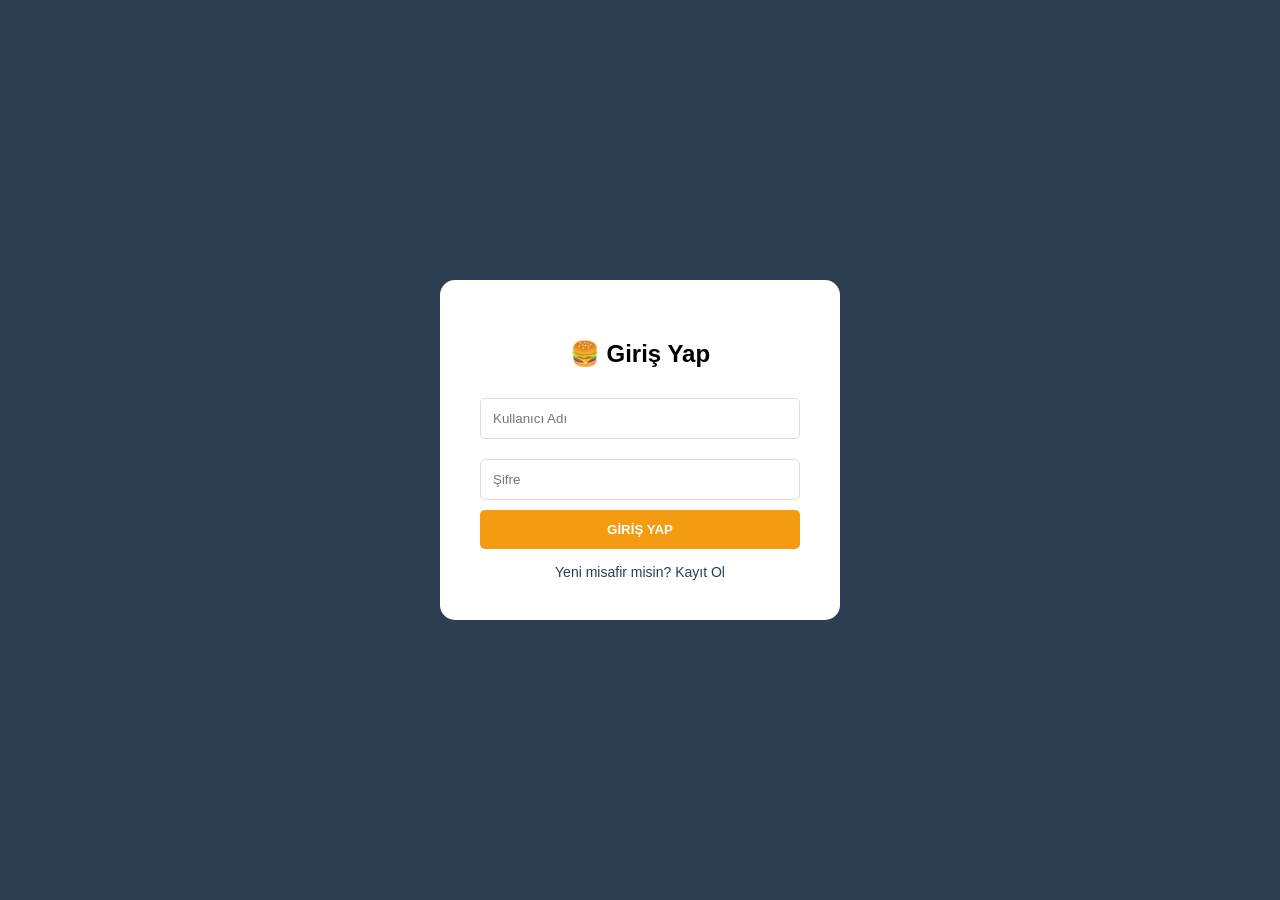
==== commit 87bf23d5: "klasörleme yapısı iyileştirildi" ====
--- a/restorant projem/wwwroot/index.html
+++ b/restorant projem/wwwroot/index.html
@@ -1,713 +1,52 @@
 ﻿<!DOCTYPE html>
-<html lang="en">
+<html lang="tr">
 <head>
     <meta charset="UTF-8">
     <meta name="viewport" content="width=device-width, initial-scale=1.0">
-    <title>Kanka Restoran | Management Panel</title>
-    <link rel="stylesheet" href="css/style.css">
+    <title>Kanka Restoran | Yönetim</title>
+    <link rel="stylesheet" href="style.css">
 </head>
 <body>
 
     <nav class="navbar">
-        <h2 id="main-title">Kanka Restoran</h2>
+        <h2 id="main-title">🔥 Kanka Restoran</h2>
         <div class="nav-actions">
-            <select id="lang-select" class="lang-select" onchange="changeLanguage(this.value)">
-                <option value="tr">TR</option>
-                <option value="en">EN</option>
-            </select>
-            <span id="user-display"></span>
-            <button onclick="openCart()" class="btn-cart" id="cart-btn">
-                Sepet (<span id="cart-count">0</span>)
-            </button>
-            <button onclick="openOrderHistory()" class="btn-cart btn-order-history">Siparislerim</button>
-            <button onclick="logout()" class="btn-logout">Logout</button>
+            <span id="user-display" style="color: white; margin-right: 15px;"></span>
+            <button onclick="goCart()" class="btn-logout" style="background:#f97316; margin-right:8px;">Sepet</button>
+            <button onclick="logout()" class="btn-logout">Çıkış</button>
         </div>
     </nav>
 
     <div class="container">
-        <div class="hero">
-            <h1 class="hero-title">Fine Dining - Kanka Restoran</h1>
-            <p class="hero-subtitle">Sefin ozel menulerini ve restoranlari tek panelden kontrol et.</p>
-        </div>
-
-        <div id="admin-area" class="admin-panel">
-            <div class="admin-tabs" id="admin-tabs">
-                <button class="admin-tab active" data-target="section-menu">Menu Yonetimi</button>
-                <button class="admin-tab" data-target="section-restaurants">Restoranlar</button>
-                <button class="admin-tab" data-target="section-users">Kullanicilar</button>
-                <button class="admin-tab" data-target="section-orders">Siparisler</button>
-            </div>
-
-            <h3 id="form-title">Yeni Menu Urunu Ekle</h3>
-            <small>Sadece <b>Admin / SuperAdmin</b> kullanicilar urun ekleyebilir / guncelleyebilir.</small>
+        <div class="admin-panel" id="admin-area">
+            <h3 id="form-title">➕ Yeni Ürün Ekle</h3>
             <div class="form-row">
-                <input type="text" id="yName" placeholder="Urun adi">
-                <input type="text" id="yDesc" placeholder="Aciklama">
-                <input type="number" id="yPrice" placeholder="Fiyat (TL)">
+                <input type="text" id="yName" placeholder="Yemek Adı">
+                <input type="text" id="yDesc" placeholder="Açıklama">
+                <input type="number" id="yPrice" placeholder="Fiyat">
                 <input type="number" id="yEnergy" placeholder="Kalori">
-                <button id="btn-action" onclick="handleAction()">SISTEME KAYDET</button>
+                <button id="btn-action" onclick="handleAction()">SİSTEME KAYDET</button>
             </div>
         </div>
 
-        <section id="section-menu" class="section-visible">
-            <div class="search-container">
-            <input type="text" id="searchInput" class="search-input" onkeyup="filterMenu()" placeholder="Menude ara...">
+        <!-- Sadece SuperAdmin'e görünecek kullanıcı rol yönetimi alanı -->
+        <div class="admin-panel" id="role-area" style="margin-top:20px; display:none;">
+            <h3>👤 Kullanıcı Rolleri</h3>
+            <div id="user-roles-content" style="overflow-x:auto; margin-top:10px; font-size:14px;">
+                Loading users...
             </div>
+        </div>
 
-            <h2 class="list-title">Menu Listesi</h2>
-            <div id="menu-listesi" class="menu-grid">Loading menu...</div>
-        </section>
+        <div class="search-container" style="text-align:center; margin: 25px 0;">
+            <input type="text" id="searchInput" onkeyup="filterMenu()" placeholder="🔍 Yemek adı ara..."
+                   style="padding:12px; width:350px; border-radius:25px; border:1px solid #ddd; outline:none; font-size:16px; box-shadow: 0 2px 5px rgba(0,0,0,0.1);">
+        </div>
 
-        <section id="section-restaurants" class="section-hidden">
-            <h2 class="list-title">Restoranlar</h2>
-            <div id="restaurant-list" class="menu-grid">
-                <p>Restoranlar yukleniyor...</p>
-            </div>
-        </section>
-
-        <section id="section-users" class="section-hidden">
-            <h2 class="list-title">Kullanicilar</h2>
-            <div id="user-list" class="menu-grid">
-                <p>Kullanicilar yukleniyor...</p>
-            </div>
-        </section>
-
-        <section id="section-orders" class="section-hidden">
-            <h2 class="list-title">Siparis Yonetimi</h2>
-            <div id="order-list" class="menu-grid">
-                <p>Siparisler yukleniyor...</p>
-            </div>
-        </section>
-
-        <section id="section-order-history" class="section-hidden">
-            <h2 class="list-title">Siparis Gecmisim</h2>
-            <div id="order-history-list" class="menu-grid">
-                <p>Siparisler yukleniyor...</p>
-            </div>
-        </section>
+        <h2 class="list-title">Menü Listesi</h2>
+        <div id="menu-listesi" class="menu-grid">Menü yükleniyor...</div>
     </div>
 
-    <div id="cart-modal" class="modal">
-        <div class="modal-content">
-            <span class="close" onclick="closeCart()">&times;</span>
-            <h2>Sepetim</h2>
-            <div id="cart-items"></div>
-            <div class="cart-footer">
-                <div class="cart-total">
-                    <strong>Toplam: <span id="cart-total">0</span> TL</strong>
-                </div>
-                <button onclick="checkout()" class="btn-checkout">Siparis Ver</button>
-            </div>
-        </div>
-    </div>
-
-    <script>
-        const LANG_KEY = 'appLang';
-        const DEFAULT_LANG = 'tr';
-        const SUPPORTED_LANGS = ['tr', 'en'];
-
-        function getLang() {
-            const saved = localStorage.getItem(LANG_KEY);
-            return SUPPORTED_LANGS.includes(saved) ? saved : DEFAULT_LANG;
-        }
-
-        function setLang(lang) {
-            if (SUPPORTED_LANGS.includes(lang)) {
-                localStorage.setItem(LANG_KEY, lang);
-            }
-        }
-
-        function changeLanguage(lang) {
-            setLang(lang);
-            location.reload();
-        }
-
-        const UI_TEXT = {
-            tr: {
-                loadingMenu: "Menu yukleniyor...",
-                noMenuItems: "Menude hic urun bulunamadi.",
-                menuLoadError: "Menu yuklenirken hata olustu",
-                noRestaurants: "Hic restoran bulunamadi.",
-                restaurantsLoadError: "Restoranlar yuklenirken hata olustu.",
-                onlySuperAdminUsers: "Bu alani sadece SuperAdmin gorebilir.",
-                noUsers: "Hic kullanici yok.",
-                usersLoadError: "Kullanicilar yuklenirken hata olustu.",
-                roleUpdated: "Rol guncellendi.",
-                roleUpdateError: "Rol guncellenirken hata olustu.",
-                itemAddedToCart: "sepete eklendi!",
-                emptyCart: "Sepetiniz bos.",
-                emptyCartAlert: "Sepetiniz bos!",
-                userNotFound: "Kullanici bilgisi bulunamadi.",
-                userNotFoundAlert: "Kullanici bilgisi bulunamadi. Lutfen tekrar giris yapin.",
-                orderNotePrompt: "Siparis notu eklemek ister misiniz? (Opsiyonel)",
-                orderSuccess: "Siparisiniz basariyla olusturuldu!",
-                orderError: "Siparis olusturulurken hata olustu.",
-                noOrdersYet: "Henuz siparisiniz yok.",
-                ordersLoadError: "Siparisler yuklenirken hata olustu.",
-                ordersAdminEmpty: "Henuz siparis yok.",
-                orderStatusUpdated: "Siparis durumu guncellendi.",
-                orderStatusError: "Durum guncellenirken hata olustu.",
-                cancelOrderConfirm: "Bu siparisi iptal etmek istediginize emin misiniz?",
-                orderCancelled: "Siparis iptal edildi.",
-                orderCancelError: "Siparis iptal edilirken hata olustu.",
-                welcomePrefix: "Welcome,",
-                welcomeFallbackUser: "User"
-            },
-            en: {
-                loadingMenu: "Loading menu...",
-                noMenuItems: "No items found in menu.",
-                menuLoadError: "Error loading menu",
-                noRestaurants: "No restaurants found.",
-                restaurantsLoadError: "Error while loading restaurants.",
-                onlySuperAdminUsers: "Only SuperAdmin can see this area.",
-                noUsers: "No users found.",
-                usersLoadError: "Error while loading users.",
-                roleUpdated: "Role updated.",
-                roleUpdateError: "Error while updating role.",
-                itemAddedToCart: "added to cart!",
-                emptyCart: "Your cart is empty.",
-                emptyCartAlert: "Your cart is empty!",
-                userNotFound: "User information not found.",
-                userNotFoundAlert: "User information not found. Please login again.",
-                orderNotePrompt: "Would you like to add an order note? (Optional)",
-                orderSuccess: "Your order has been created successfully!",
-                orderError: "An error occurred while creating the order.",
-                noOrdersYet: "You do not have any orders yet.",
-                ordersLoadError: "Error while loading orders.",
-                ordersAdminEmpty: "No orders yet.",
-                orderStatusUpdated: "Order status updated.",
-                orderStatusError: "Error while updating status.",
-                cancelOrderConfirm: "Are you sure you want to cancel this order?",
-                orderCancelled: "Order has been cancelled.",
-                orderCancelError: "Error while cancelling order.",
-                welcomePrefix: "Welcome,",
-                welcomeFallbackUser: "User"
-            }
-        };
-
-        function t(key) {
-            const lang = getLang();
-            return (UI_TEXT[lang] && UI_TEXT[lang][key]) ||
-                   (UI_TEXT[DEFAULT_LANG] && UI_TEXT[DEFAULT_LANG][key]) ||
-                   key;
-        }
-        let updateId = null;
-        let cart = JSON.parse(localStorage.getItem('cart') || '[]');
-        let userId = parseInt(localStorage.getItem('userId') || '0');
-        const userRole = localStorage.getItem('userRole');
-        const isAdmin = userRole === 'Admin' || userRole === 'SuperAdmin';
-        const isSuperAdmin = userRole === 'SuperAdmin';
-        const userName = localStorage.getItem('userName');
-
-        if (!userRole) {
-            window.location.href = 'login.html';
-        }
-
-        const currentLang = getLang();
-        const langSelect = document.getElementById('lang-select');
-        if (langSelect) {
-            langSelect.value = currentLang;
-        }
-
-        document.getElementById('user-display').innerText =
-            `${t('welcomePrefix')} ${userName || t('welcomeFallbackUser')}`;
-        const titleElement = document.getElementById('main-title');
-
-        if (isAdmin) {
-            titleElement.innerText = userRole === 'SuperAdmin'
-                ? "Kanka Restoran (SuperAdmin Panel)"
-                : "Kanka Restoran (Admin Panel)";
-        } else {
-            titleElement.innerText = "Kanka Restoran (Menu)";
-            document.getElementById('admin-area').style.display = 'none';
-            document.getElementById('section-restaurants').style.display = 'none';
-            document.getElementById('section-users').style.display = 'none';
-        }
-
-        if (!isSuperAdmin) {
-            const usersTab = document.querySelector('.admin-tab[data-target="section-users"]');
-            if (usersTab) usersTab.style.display = 'none';
-            document.getElementById('section-users').style.display = 'none';
-        }
-
-        if (isAdmin) {
-            const tabs = document.querySelectorAll('.admin-tab');
-            tabs.forEach(tab => {
-                tab.addEventListener('click', () => {
-                    tabs.forEach(t => t.classList.remove('active'));
-                    tab.classList.add('active');
-
-                    document.querySelectorAll('section[id^="section-"]').forEach(sec => {
-                        sec.classList.add('section-hidden');
-                        sec.classList.remove('section-visible');
-                    });
-
-                    const targetId = tab.getAttribute('data-target');
-                    const targetEl = document.getElementById(targetId);
-                    if (targetEl) {
-                        targetEl.classList.remove('section-hidden');
-                        targetEl.classList.add('section-visible');
-                    }
-                });
-            });
-        }
-
-        function logout() {
-            localStorage.clear();
-            window.location.href = 'login.html';
-        }
-
-        function loadMenu() {
-            fetch('/api/MenuDetail')
-                .then(res => {
-                    if (!res.ok) throw new Error("Network response was not ok");
-                    return res.json();
-                })
-                .then(data => {
-                    let html = '';
-                    if (data.length === 0) {
-                        html = `<p style="text-align:center;">${t('noMenuItems')}</p>`;
-                    } else {
-                        data.forEach(item => {
-                            let dateStr = item.createdDate ? new Date(item.createdDate).toLocaleDateString('tr-TR') : 'N/A';
-
-                            let buttons = isAdmin ? `
-                                    <div class="btn-group">
-                                        <button class="btn-edit" onclick="setUpdateMode(${item.id}, '${item.foodName}', '${item.description}', ${item.price}, ${item.calories})">EDIT</button>
-                                        <button class="btn-del" onclick="deleteItem(${item.id})">DELETE</button>
-                                    </div>` : `
-                                    <div class="btn-group">
-                                        <button class="btn-add-cart" onclick="addToCart(${item.id}, '${item.foodName}', ${item.price})">Sepete Ekle</button>
-                                    </div>`;
-
-                            html += `
-                                    <div class="card">
-                                        <h3>${item.foodName}</h3>
-                                        <p>${item.description}</p>
-                                        <p class="price-text">Price: ${item.price} TL</p>
-                                        <small>Energy: ${item.calories} kcal</small><br>
-                                        <small style="color: #888; font-size: 11px;">Added: ${dateStr}</small>
-                                        ${buttons}
-                                    </div>`;
-                        });
-                    }
-                    document.getElementById('menu-listesi').innerHTML = html;
-                })
-                .catch(err => {
-                    document.getElementById('menu-listesi').innerHTML =
-                        `<p style="color:red;">${t('menuLoadError')}: ${err.message}</p>`;
-                });
-        }
-
-        function filterMenu() {
-            let input = document.getElementById('searchInput').value.toLowerCase();
-            let cards = document.getElementsByClassName('card');
-
-            for (let i = 0; i < cards.length; i++) {
-                let foodName = cards[i].getElementsByTagName('h3')[0].innerText.toLowerCase();
-                cards[i].style.display = foodName.includes(input) ? "" : "none";
-            }
-        }
-
-        function setUpdateMode(id, name, desc, price, energy) {
-            updateId = id;
-            document.getElementById('yName').value = name;
-            document.getElementById('yDesc').value = desc;
-            document.getElementById('yPrice').value = price;
-            document.getElementById('yEnergy').value = energy;
-
-            document.getElementById('form-title').innerText = "Edit Item";
-            document.getElementById('btn-action').innerText = "UPDATE ITEM";
-            window.scrollTo({ top: 0, behavior: 'smooth' });
-        }
-
-        function handleAction() {
-            const payload = {
-                id: updateId || 0,
-                foodName: document.getElementById('yName').value,
-                description: document.getElementById('yDesc').value,
-                price: parseFloat(document.getElementById('yPrice').value),
-                calories: parseInt(document.getElementById('yEnergy').value),
-                isActive: true
-            };
-
-            const method = updateId ? 'PUT' : 'POST';
-            const url = updateId ? `/api/MenuDetail/${updateId}` : '/api/MenuDetail';
-
-            fetch(url, {
-                method: method,
-                headers: { 'Content-Type': 'application/json' },
-                body: JSON.stringify(payload)
-            }).then(() => {
-                updateId = null;
-                location.reload();
-            });
-        }
-
-        function deleteItem(id) {
-            if (confirm("Are you sure you want to delete this item?")) {
-                fetch(`/api/MenuDetail/${id}`, { method: 'DELETE' })
-                    .then(() => location.reload());
-            }
-        }
-
-        function loadRestaurants() {
-            fetch('/api/Restaurant')
-                .then(res => res.ok ? res.json() : Promise.reject())
-                .then(data => {
-                    if (!Array.isArray(data) || data.length === 0) {
-                        document.getElementById('restaurant-list').innerHTML =
-                            `<p style="text-align:center;">${t('noRestaurants')}</p>`;
-                        return;
-                    }
-
-                    const html = data.map(r => `
-                            <div class="card">
-                                <h3>${r.restaurantName}</h3>
-                                <p>${r.address || 'Adres bilgisi yok'}</p>
-                            </div>`).join('');
-
-                    document.getElementById('restaurant-list').innerHTML = html;
-                })
-                .catch(() => {
-                    document.getElementById('restaurant-list').innerHTML =
-                        `<p style="color:red; text-align:center;">${t('restaurantsLoadError')}</p>`;
-                });
-        }
-
-        function loadUsers() {
-            if (!isSuperAdmin) {
-                document.getElementById('user-list').innerHTML =
-                    `<p style="text-align:center;">${t('onlySuperAdminUsers')}</p>`;
-                return;
-            }
-            fetch('/api/Auth/users')
-                .then(res => res.ok ? res.json() : Promise.reject())
-                .then(data => {
-                    if (!Array.isArray(data) || data.length === 0) {
-                        document.getElementById('user-list').innerHTML =
-                            `<p style="text-align:center;">${t('noUsers')}</p>`;
-                        return;
-                    }
-
-                    const html = data.map(u => `
-                            <div class="card">
-                                <h3>${u.username}</h3>
-                                <p>Mevcut rol: <strong>${u.role}</strong></p>
-                                <div style="margin-top:8px; display:flex; gap:6px; align-items:center;">
-                                    <select id="role-${u.id}">
-                                        <option value="User" ${u.role === 'User' ? 'selected' : ''}>User</option>
-                                        <option value="Admin" ${u.role === 'Admin' ? 'selected' : ''}>Admin</option>
-                                        <option value="SuperAdmin" ${u.role === 'SuperAdmin' ? 'selected' : ''}>SuperAdmin</option>
-                                    </select>
-                                    <button class="btn-edit" style="flex:0 0 auto;" onclick="updateUserRole(${u.id})">Rol Kaydet</button>
-                                </div>
-                                <small>Olusturulma: ${u.createdDate ? new Date(u.createdDate).toLocaleDateString('tr-TR') : ''}</small>
-                            </div>`).join('');
-
-                    document.getElementById('user-list').innerHTML = html;
-                })
-                .catch(() => {
-                    document.getElementById('user-list').innerHTML =
-                        `<p style="color:red; text-align:center;">${t('usersLoadError')}</p>`;
-                });
-        }
-
-        function updateUserRole(id) {
-            const select = document.getElementById(`role-${id}`);
-            if (!select) return;
-
-            const newRole = select.value;
-
-            fetch(`/api/Auth/users/${id}/role`, {
-                method: 'PUT',
-                headers: { 'Content-Type': 'application/json' },
-                body: JSON.stringify({ role: newRole })
-            })
-                .then(res => res.ok ? res.json() : Promise.reject())
-                .then(() => {
-                    alert(t('roleUpdated'));
-                    loadUsers();
-                })
-                .catch(() => alert(t('roleUpdateError')));
-        }
-
-        function updateCartCount() {
-            const total = cart.reduce((sum, item) => sum + item.quantity, 0);
-            document.getElementById('cart-count').textContent = total;
-            localStorage.setItem('cart', JSON.stringify(cart));
-        }
-
-        function addToCart(menuId, foodName, price) {
-            const existing = cart.find(item => item.menuDetailId === menuId);
-            if (existing) {
-                existing.quantity++;
-            } else {
-                cart.push({ menuDetailId: menuId, foodName, price, quantity: 1 });
-            }
-            updateCartCount();
-            alert(`${foodName} ${t('itemAddedToCart')}`);
-        }
-
-        function openCart() {
-            document.getElementById('cart-modal').style.display = 'block';
-            renderCart();
-        }
-
-        function closeCart() {
-            document.getElementById('cart-modal').style.display = 'none';
-        }
-
-        function renderCart() {
-            const cartItemsDiv = document.getElementById('cart-items');
-            if (cart.length === 0) {
-                cartItemsDiv.innerHTML = `<p style="text-align:center; padding:20px;">${t('emptyCart')}</p>`;
-                document.getElementById('cart-total').textContent = '0';
-                return;
-            }
-
-            let html = '';
-            let total = 0;
-            cart.forEach((item, index) => {
-                const itemTotal = item.price * item.quantity;
-                total += itemTotal;
-                html += `
-                    <div class="cart-item">
-                        <div>
-                            <strong>${item.foodName}</strong>
-                            <p>${item.price} TL x ${item.quantity} = ${itemTotal.toFixed(2)} TL</p>
-                        </div>
-                        <div style="display:flex; gap:8px; align-items:center;">
-                            <button onclick="changeQuantity(${index}, -1)" class="btn-qty">-</button>
-                            <span>${item.quantity}</span>
-                            <button onclick="changeQuantity(${index}, 1)" class="btn-qty">+</button>
-                            <button onclick="removeFromCart(${index})" class="btn-del" style="padding:5px 10px;">X</button>
-                        </div>
-                    </div>
-                `;
-            });
-            cartItemsDiv.innerHTML = html;
-            document.getElementById('cart-total').textContent = total.toFixed(2);
-        }
-
-        function changeQuantity(index, delta) {
-            cart[index].quantity += delta;
-            if (cart[index].quantity <= 0) {
-                cart.splice(index, 1);
-            }
-            updateCartCount();
-            renderCart();
-        }
-
-        function removeFromCart(index) {
-            cart.splice(index, 1);
-            updateCartCount();
-            renderCart();
-        }
-
-        function checkout() {
-            if (cart.length === 0) {
-                alert(t('emptyCartAlert'));
-                return;
-            }
-
-            if (!userId || userId === 0) {
-                alert(t('userNotFoundAlert'));
-                return;
-            }
-
-            const total = cart.reduce((sum, item) => sum + (item.price * item.quantity), 0);
-            const notes = prompt(t('orderNotePrompt')) || '';
-
-            const orderData = {
-                userId: userId,
-                totalAmount: total,
-                notes: notes,
-                items: cart.map(item => ({
-                    menuDetailId: item.menuDetailId,
-                    quantity: item.quantity
-                }))
-            };
-
-            fetch('/api/Order', {
-                method: 'POST',
-                headers: { 'Content-Type': 'application/json' },
-                body: JSON.stringify(orderData)
-            })
-                .then(res => res.ok ? res.json() : Promise.reject())
-                .then(() => {
-                    alert(t('orderSuccess'));
-                    cart = [];
-                    updateCartCount();
-                    closeCart();
-                    if (document.getElementById('section-order-history').classList.contains('section-visible')) {
-                        loadOrderHistory();
-                    }
-                })
-                .catch(() => alert(t('orderError')));
-        }
-
-        function openOrderHistory() {
-            document.querySelectorAll('section[id^="section-"]').forEach(sec => {
-                sec.classList.add('section-hidden');
-                sec.classList.remove('section-visible');
-            });
-            document.getElementById('section-order-history').classList.remove('section-hidden');
-            document.getElementById('section-order-history').classList.add('section-visible');
-            loadOrderHistory();
-        }
-
-        function loadOrderHistory() {
-            if (!userId || userId === 0) {
-                document.getElementById('order-history-list').innerHTML =
-                    `<p>${t('userNotFound')}</p>`;
-                return;
-            }
-
-            fetch(`/api/Order/user/${userId}`)
-                .then(res => res.ok ? res.json() : Promise.reject())
-                .then(data => {
-                    if (!Array.isArray(data) || data.length === 0) {
-                        document.getElementById('order-history-list').innerHTML =
-                            `<p style="text-align:center;">${t('noOrdersYet')}</p>`;
-                        return;
-                    }
-
-                    const html = data.map(order => {
-                        const statusColors = {
-                            'Pending': '#f59e0b',
-                            'Confirmed': '#3b82f6',
-                            'Preparing': '#8b5cf6',
-                            'Ready': '#10b981',
-                            'Completed': '#059669',
-                            'Cancelled': '#ef4444'
-                        };
-                        const itemsHtml = order.items?.map(item => 
-                            `<li>${item.foodName} x${item.quantity} (${item.subTotal.toFixed(2)} TL)</li>`
-                        ).join('') || '';
-                        
-                        return `
-                            <div class="card">
-                                <h3>Siparis #${order.id}</h3>
-                                <p><strong>Durum:</strong> <span style="color:${statusColors[order.status] || '#666'}; font-weight:bold;">${order.status}</span></p>
-                                <p><strong>Toplam:</strong> ${order.totalAmount.toFixed(2)} TL</p>
-                                <p><strong>Tarih:</strong> ${new Date(order.createdDate).toLocaleString('tr-TR')}</p>
-                                ${order.notes ? `<p><strong>Not:</strong> ${order.notes}</p>` : ''}
-                                <details style="margin-top:10px;">
-                                    <summary style="cursor:pointer; color:#3b82f6;">Urunler</summary>
-                                    <ul style="margin-top:8px; padding-left:20px;">${itemsHtml}</ul>
-                                </details>
-                            </div>
-                        `;
-                    }).join('');
-
-                    document.getElementById('order-history-list').innerHTML = html;
-                })
-                .catch(() => {
-                    document.getElementById('order-history-list').innerHTML =
-                        `<p style="color:red; text-align:center;">${t('ordersLoadError')}</p>`;
-                });
-        }
-
-        function loadOrders() {
-            fetch('/api/Order/admin/all')
-                .then(res => res.ok ? res.json() : Promise.reject())
-                .then(data => {
-                    if (!Array.isArray(data) || data.length === 0) {
-                        document.getElementById('order-list').innerHTML =
-                            `<p style="text-align:center;">${t('ordersAdminEmpty')}</p>`;
-                        return;
-                    }
-
-                    const statusOptions = ['Pending', 'Confirmed', 'Preparing', 'Ready', 'Completed', 'Cancelled'];
-                    const statusColors = {
-                        'Pending': '#f59e0b',
-                        'Confirmed': '#3b82f6',
-                        'Preparing': '#8b5cf6',
-                        'Ready': '#10b981',
-                        'Completed': '#059669',
-                        'Cancelled': '#ef4444'
-                    };
-
-                    const html = data.map(order => {
-                        const itemsHtml = order.items?.map(item => 
-                            `<li>${item.foodName} x${item.quantity} (${item.subTotal.toFixed(2)} TL)</li>`
-                        ).join('') || '';
-
-                        return `
-                            <div class="card">
-                                <h3>Siparis #${order.id} - ${order.userName || 'Bilinmeyen'}</h3>
-                                <p><strong>Durum:</strong> 
-                                    <select id="status-${order.id}" onchange="updateOrderStatus(${order.id})" style="margin-left:8px; padding:4px 8px; border-radius:6px;">
-                                        ${statusOptions.map(s => `<option value="${s}" ${order.status === s ? 'selected' : ''}>${s}</option>`).join('')}
-                                    </select>
-                                </p>
-                                <p><strong>Toplam:</strong> ${order.totalAmount.toFixed(2)} TL</p>
-                                <p><strong>Tarih:</strong> ${new Date(order.createdDate).toLocaleString('tr-TR')}</p>
-                                ${order.notes ? `<p><strong>Not:</strong> ${order.notes}</p>` : ''}
-                                <details style="margin-top:10px;">
-                                    <summary style="cursor:pointer; color:#3b82f6;">Urunler</summary>
-                                    <ul style="margin-top:8px; padding-left:20px;">${itemsHtml}</ul>
-                                </details>
-                                <button onclick="cancelOrder(${order.id})" class="btn-del" style="margin-top:10px; width:100%;">Siparisi Iptal Et</button>
-                            </div>
-                        `;
-                    }).join('');
-
-                    document.getElementById('order-list').innerHTML = html;
-                })
-                .catch(() => {
-                    document.getElementById('order-list').innerHTML =
-                        `<p style="color:red; text-align:center;">${t('ordersLoadError')}</p>`;
-                });
-        }
-
-        function updateOrderStatus(orderId) {
-            const select = document.getElementById(`status-${orderId}`);
-            if (!select) return;
-
-            fetch(`/api/Order/${orderId}/status`, {
-                method: 'PUT',
-                headers: { 'Content-Type': 'application/json' },
-                body: JSON.stringify({ status: select.value })
-            })
-                .then(res => res.ok ? res.json() : Promise.reject())
-                .then(() => {
-                    alert(t('orderStatusUpdated'));
-                    loadOrders();
-                })
-                .catch(() => alert(t('orderStatusError')));
-        }
-
-        function cancelOrder(orderId) {
-            if (!confirm(t('cancelOrderConfirm'))) return;
-
-            fetch(`/api/Order/${orderId}`, { method: 'DELETE' })
-                .then(res => res.ok ? res.json() : Promise.reject())
-                .then(() => {
-                    alert(t('orderCancelled'));
-                    loadOrders();
-                })
-                .catch(() => alert(t('orderCancelError')));
-        }
-
-        window.onclick = function(event) {
-            const modal = document.getElementById('cart-modal');
-            if (event.target === modal) {
-                closeCart();
-            }
-        }
-
-        updateCartCount();
-        loadMenu();
-        // Admin ve SuperAdmin icin yonetim verilerini yukle
-        if (isAdmin) {
-            loadRestaurants();
-            loadUsers();
-            document.querySelector('[data-target="section-orders"]')?.addEventListener('click', () => {
-                setTimeout(loadOrders, 100);
-            });
-        }
-    </script>
+    <script src="js/common.js"></script>
+    <script src="js/index.js"></script>
 </body>
 </html>
--- a/restorant projem/wwwroot/style.css
+++ b/restorant projem/wwwroot/style.css
@@ -0,0 +1,268 @@
+/* Genel tema */
+body {
+    margin: 0;
+    padding: 0;
+    font-family: system-ui, -apple-system, BlinkMacSystemFont, "Segoe UI", sans-serif;
+    background: #f3f4fb;
+    color: #1f2933;
+}
+
+a {
+    text-decoration: none;
+}
+
+/* Üst navbar */
+.navbar {
+    height: 64px;
+    background: linear-gradient(90deg, #ff9f43, #ff6b6b);
+    display: flex;
+    align-items: center;
+    justify-content: space-between;
+    padding: 0 40px;
+    box-shadow: 0 4px 10px rgba(0, 0, 0, 0.12);
+    color: #fff;
+}
+
+.navbar h2 {
+    margin: 0;
+    font-size: 22px;
+    letter-spacing: 0.5px;
+}
+
+.nav-actions {
+    display: flex;
+    align-items: center;
+    gap: 10px;
+}
+
+.btn-logout {
+    padding: 8px 18px;
+    border-radius: 50px;
+    border: none;
+    cursor: pointer;
+    font-weight: 600;
+    background: rgba(255, 255, 255, 0.15);
+    color: #fff;
+    transition: background 0.2s ease, transform 0.1s ease;
+}
+
+.btn-logout:hover {
+    background: rgba(255, 255, 255, 0.28);
+    transform: translateY(-1px);
+}
+
+/* Sayfa container */
+.container {
+    max-width: 1150px;
+    margin: 30px auto 40px;
+    padding: 0 20px 40px;
+}
+
+/* Admin panel form alanı */
+.admin-panel {
+    background: #ffffff;
+    border-radius: 16px;
+    padding: 20px 22px 18px;
+    box-shadow: 0 14px 30px rgba(15, 23, 42, 0.08);
+    border-top: 4px solid #22c55e;
+}
+
+.admin-panel h3 {
+    margin-top: 0;
+    margin-bottom: 14px;
+    font-size: 18px;
+}
+
+.form-row {
+    display: grid;
+    grid-template-columns: repeat(4, minmax(0, 1fr)) 140px;
+    gap: 10px;
+}
+
+.form-row input {
+    padding: 10px 12px;
+    border-radius: 10px;
+    border: 1px solid #d1d5db;
+    font-size: 14px;
+    outline: none;
+    transition: border-color 0.15s ease, box-shadow 0.15s ease;
+}
+
+.form-row input:focus {
+    border-color: #22c55e;
+    box-shadow: 0 0 0 2px rgba(34, 197, 94, 0.25);
+}
+
+#btn-action {
+    border-radius: 999px;
+    border: none;
+    background: #22c55e;
+    color: #fff;
+    font-weight: 600;
+    cursor: pointer;
+    font-size: 14px;
+    transition: background 0.15s ease, transform 0.1s ease, box-shadow 0.15s ease;
+}
+
+#btn-action:hover {
+    background: #16a34a;
+    box-shadow: 0 10px 18px rgba(34, 197, 94, 0.35);
+    transform: translateY(-1px);
+}
+
+/* Menü başlığı */
+.list-title {
+    text-align: center;
+    margin: 10px 0 20px;
+    font-size: 26px;
+}
+
+/* Menü kart grid yapısı */
+.menu-grid {
+    display: grid;
+    grid-template-columns: repeat(auto-fit, minmax(260px, 1fr));
+    gap: 18px;
+}
+
+.card {
+    background: #ffffff;
+    border-radius: 18px;
+    padding: 14px 16px 18px;
+    box-shadow: 0 14px 28px rgba(15, 23, 42, 0.06);
+    border-top: 4px solid #f97316;
+    display: flex;
+    flex-direction: column;
+    gap: 8px;
+}
+
+.card-image {
+    width: 100%;
+    height: 140px;
+    border-radius: 14px;
+    overflow: hidden;
+    margin-bottom: 8px;
+}
+
+.card-image img {
+    width: 100%;
+    height: 100%;
+    object-fit: cover;
+    display: block;
+}
+
+.card h3 {
+    margin: 0;
+    font-size: 18px;
+    display: flex;
+    align-items: center;
+    gap: 6px;
+}
+
+.card p {
+    margin: 0;
+    font-size: 14px;
+    color: #4b5563;
+}
+
+.price-text {
+    font-weight: 700;
+    color: #1d4ed8;
+    margin-top: 4px;
+}
+
+.card small {
+    font-size: 12px;
+}
+
+.btn-group {
+    display: flex;
+    justify-content: flex-end;
+    gap: 8px;
+    margin-top: 10px;
+}
+
+.btn-edit,
+.btn-del {
+    padding: 7px 14px;
+    border-radius: 999px;
+    border: none;
+    font-size: 12px;
+    font-weight: 600;
+    cursor: pointer;
+}
+
+.btn-edit {
+    background: #3b82f6;
+    color: #fff;
+}
+
+.btn-edit:hover {
+    background: #2563eb;
+}
+
+.btn-del {
+    background: #ef4444;
+    color: #fff;
+}
+
+.btn-del:hover {
+    background: #dc2626;
+}
+
+/* Mobil uyum */
+@media (max-width: 768px) {
+    .navbar {
+        padding: 0 16px;
+    }
+
+    .form-row {
+        grid-template-columns: repeat(2, minmax(0, 1fr));
+    }
+
+    #btn-action {
+        grid-column: 1 / -1;
+    }
+
+    .container {
+        padding: 0 14px 30px;
+    }
+}
+
+/* Global yükleme animasyonu */
+.loader-overlay {
+    position: fixed;
+    inset: 0;
+    background: rgba(15, 23, 42, 0.35);
+    display: flex;
+    align-items: center;
+    justify-content: center;
+    z-index: 9999;
+    backdrop-filter: blur(1px);
+    opacity: 0;
+    pointer-events: none;
+    transition: opacity 0.15s ease;
+}
+
+.loader-overlay.visible {
+    opacity: 1;
+    pointer-events: auto;
+}
+
+.loader-spinner {
+    width: 56px;
+    height: 56px;
+    border-radius: 999px;
+    border: 5px solid rgba(255, 255, 255, 0.5);
+    border-top-color: #22c55e;
+    animation: spin 0.8s linear infinite;
+    box-shadow: 0 0 0 1px rgba(15, 23, 42, 0.15);
+}
+
+@keyframes spin {
+    to {
+        transform: rotate(360deg);
+    }
+}
+
+
+
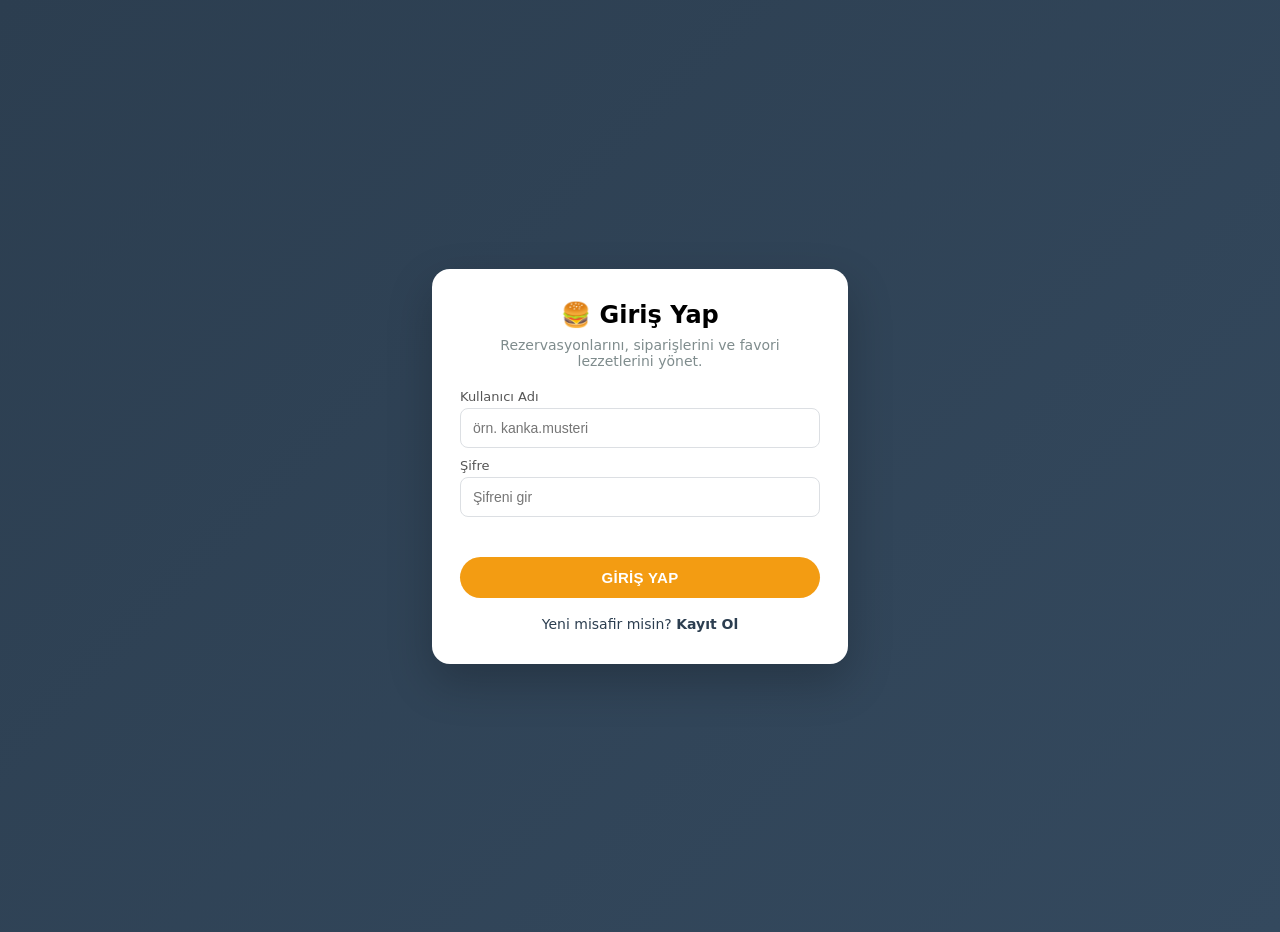
==== commit 31a4e566: "kullanıcı profili geliştirildei görsel bilgilendirme yapıldı" ====
--- a/restorant projem/wwwroot/index.html
+++ b/restorant projem/wwwroot/index.html
@@ -11,42 +11,149 @@
     <nav class="navbar">
         <h2 id="main-title">🔥 Kanka Restoran</h2>
         <div class="nav-actions">
-            <span id="user-display" style="color: white; margin-right: 15px;"></span>
-            <button onclick="goCart()" class="btn-logout" style="background:#f97316; margin-right:8px;">Sepet</button>
+            <span id="user-display" class="nav-user-text"></span>
+            <button onclick="goCart()" class="btn-logout btn-cart">Sepet</button>
             <button onclick="logout()" class="btn-logout">Çıkış</button>
         </div>
     </nav>
 
-    <div class="container">
-        <div class="admin-panel" id="admin-area">
-            <h3 id="form-title">➕ Yeni Ürün Ekle</h3>
-            <div class="form-row">
-                <input type="text" id="yName" placeholder="Yemek Adı">
-                <input type="text" id="yDesc" placeholder="Açıklama">
-                <input type="number" id="yPrice" placeholder="Fiyat">
-                <input type="number" id="yEnergy" placeholder="Kalori">
-                <button id="btn-action" onclick="handleAction()">SİSTEME KAYDET</button>
+    <!-- HERO ALANI -->
+    <section class="hero">
+        <div class="hero-inner">
+            <div class="hero-text">
+                <h1>Kanka Restoran</h1>
+                <p>Ustanın elinden, dumanı üstünde burgerler, pizzalar ve daha fazlası. Online sipariş ver, masanda hazır olsun.</p>
+                <div class="hero-actions">
+                    <button class="hero-primary-btn" onclick="document.getElementById('menu-section').scrollIntoView({ behavior: 'smooth' });">
+                        Hemen Sipariş Ver
+                    </button>
+                    <button class="hero-secondary-btn" onclick="document.getElementById('about-section').scrollIntoView({ behavior: 'smooth' });">
+                        Neden Kanka?
+                    </button>
+                </div>
+            </div>
+            <div class="hero-badge">
+                <span class="hero-badge-title">Günün Menüsü</span>
+                <span class="hero-badge-desc">Seçili ürünlerde %20 indirim</span>
             </div>
         </div>
+    </section>
 
-        <!-- Sadece SuperAdmin'e görünecek kullanıcı rol yönetimi alanı -->
-        <div class="admin-panel" id="role-area" style="margin-top:20px; display:none;">
-            <h3>👤 Kullanıcı Rolleri</h3>
-            <div id="user-roles-content" style="overflow-x:auto; margin-top:10px; font-size:14px;">
-                Loading users...
+    <div class="container">
+        <!-- HAKKIMIZDA / NEDEN BİZ -->
+        <section id="about-section" class="about">
+            <h2>Neden <span>Kanka Restoran?</span></h2>
+            <div class="about-grid">
+                <div class="about-card">
+                    <h3>⚡ Hızlı Servis</h3>
+                    <p>Siparişlerini mutfağa anında iletiyoruz, sıcak ve taze servis ediyoruz.</p>
+                </div>
+                <div class="about-card">
+                    <h3>🥩 Taze Ürünler</h3>
+                    <p>Her gün taze hazırlanan malzemelerle lezzetten ödün vermiyoruz.</p>
+                </div>
+                <div class="about-card">
+                    <h3>💸 Uygun Fiyat</h3>
+                    <p>Cep yakmayan menülerle müdavimlerimize özel avantajlar sunuyoruz.</p>
+                </div>
+            </div>
+        </section>
+
+        <!-- KATEGORİ FİLTRELERİ + ARAMA -->
+        <section id="menu-section" class="menu-section">
+            <div class="menu-header">
+                <h2 class="list-title">Menü Listesi</h2>
+                <div class="filter-row">
+                    <div class="filter-chips">
+                        <button class="chip chip-active" data-category="all" onclick="filterByCategory('all')">Tümü</button>
+                        <button class="chip" data-category="burger" onclick="filterByCategory('burger')">Burger</button>
+                        <button class="chip" data-category="pizza" onclick="filterByCategory('pizza')">Pizza</button>
+                        <button class="chip" data-category="icecek" onclick="filterByCategory('içecek')">İçecek</button>
+                    </div>
+                    <div class="search-container">
+                        <input type="text" id="searchInput" onkeyup="filterMenu()" placeholder="🔍 Yemek adı ara..." class="search-input">
+                    </div>
+                </div>
+            </div>
+
+            <div id="menu-listesi" class="menu-grid">Menü yükleniyor...</div>
+        </section>
+        <!-- Menü kartı için HTML template (JS sadece dolduracak) -->
+        <template id="menu-card-template">
+            <div class="card">
+                <div class="card-image">
+                    <img src="" alt="">
+                </div>
+                <h3>🍔 <span class="card-name"></span></h3>
+                <p class="card-desc"></p>
+                <p class="price-text">💰 Fiyat: <span class="card-price"></span> TL</p>
+                <small class="card-cal">🔥 Kalori: <span class="card-cal-value"></span> kcal</small><br>
+                <small class="card-date" style="color: #888; font-size: 11px;">🗓️ Eklenme: <span class="card-date-value"></span></small>
+                <div class="btn-group"></div>
+            </div>
+        </template>
+    </div>
+
+    <!-- Ürün düzenleme popup (Admin için) -->
+    <div id="edit-modal-overlay" class="modal-overlay modal-hidden">
+        <div class="modal">
+            <h3>Ürünü Düzenle</h3>
+            <p>Ürün bilgilerini güncelle.</p>
+            <div style="display:flex; flex-direction:column; gap:8px;">
+                <input type="text" id="edit-name" placeholder="Yemek Adı">
+                <input type="text" id="edit-desc" placeholder="Açıklama">
+                <input type="number" id="edit-price" placeholder="Fiyat">
+                <input type="number" id="edit-energy" placeholder="Kalori">
+            </div>
+            <div class="modal-actions">
+                <button id="edit-cancel" class="btn-secondary">Vazgeç</button>
+                <button id="edit-save" class="btn-edit">Kaydet</button>
             </div>
         </div>
+    </div>
 
-        <div class="search-container" style="text-align:center; margin: 25px 0;">
-            <input type="text" id="searchInput" onkeyup="filterMenu()" placeholder="🔍 Yemek adı ara..."
-                   style="padding:12px; width:350px; border-radius:25px; border:1px solid #ddd; outline:none; font-size:16px; box-shadow: 0 2px 5px rgba(0,0,0,0.1);">
+    <!-- Malzeme çıkarma popup (Sepete eklerken) -->
+    <div id="ingredient-modal-overlay" class="modal-overlay modal-hidden">
+        <div class="modal">
+            <h3 id="ingredient-title">Malzeme Çıkar</h3>
+            <p>İstemediğin malzemeleri işaretle, biz mutfağa not düşelim.</p>
+            <div id="ingredient-list"></div>
+            <div class="modal-actions">
+                <button id="ingredient-cancel" class="btn-secondary">Vazgeç</button>
+                <button id="ingredient-confirm" class="btn-edit" style="background:#22c55e;">Sepete Ekle</button>
+            </div>
         </div>
+    </div>
 
-        <h2 class="list-title">Menü Listesi</h2>
-        <div id="menu-listesi" class="menu-grid">Menü yükleniyor...</div>
-    </div>
+    <!-- FOOTER -->
+    <footer class="site-footer">
+        <div class="footer-inner">
+            <div class="footer-col">
+                <h4>Kanka Restoran</h4>
+                <p>Mahalle'nin buluşma noktası. Lezzetli burgerler, pizzalar ve günlük menüler.</p>
+            </div>
+            <div class="footer-col">
+                <h4>İletişim</h4>
+                <p>Adres: Örnek Cad. No:10, İstanbul</p>
+                <p>Tel: 0 (212) 000 00 00</p>
+                <p>Çalışma Saatleri: 11:00 - 23:30</p>
+            </div>
+            <div class="footer-col">
+                <h4>Sosyal</h4>
+                <p>Instagram: @kankarestoran</p>
+                <p>WhatsApp: 0 (5xx) 000 00 00</p>
+            </div>
+        </div>
+        <div class="footer-bottom">
+            <span>© <span id="footer-year"></span> Kanka Restoran. Tüm hakları saklıdır.</span>
+        </div>
+    </footer>
 
     <script src="js/common.js"></script>
     <script src="js/index.js"></script>
+    <script>
+        // Footer yılı
+        document.getElementById('footer-year').textContent = new Date().getFullYear();
+    </script>
 </body>
 </html>
--- a/restorant projem/wwwroot/style.css
+++ b/restorant projem/wwwroot/style.css
@@ -51,11 +51,154 @@
     transform: translateY(-1px);
 }
 
+.btn-cart {
+    background: rgba(15, 23, 42, 0.28);
+}
+
+.nav-user-text {
+    color: #ffffff;
+    margin-right: 10px;
+    font-size: 14px;
+}
+
+/* HERO */
+.hero {
+    background: radial-gradient(circle at top left, rgba(255, 255, 255, 0.25), transparent 55%), linear-gradient(135deg, #111827, #020617);
+    color: #f9fafb;
+    padding: 40px 20px 48px;
+    box-shadow: 0 8px 20px rgba(15, 23, 42, 0.4);
+}
+
+.hero-inner {
+    max-width: 1150px;
+    margin: 0 auto;
+    display: flex;
+    align-items: center;
+    justify-content: space-between;
+    gap: 32px;
+}
+
+.hero-text h1 {
+    font-size: 32px;
+    margin-bottom: 10px;
+}
+
+.hero-text p {
+    max-width: 520px;
+    font-size: 15px;
+    color: #e5e7eb;
+}
+
+.hero-actions {
+    margin-top: 18px;
+    display: flex;
+    flex-wrap: wrap;
+    gap: 10px;
+}
+
+.hero-primary-btn,
+.hero-secondary-btn {
+    padding: 10px 20px;
+    border-radius: 999px;
+    border: none;
+    cursor: pointer;
+    font-weight: 600;
+    font-size: 14px;
+    display: inline-flex;
+    align-items: center;
+    justify-content: center;
+    gap: 6px;
+    transition: background 0.2s ease, transform 0.1s ease, box-shadow 0.2s ease;
+}
+
+.hero-primary-btn {
+    background: #f97316;
+    color: #111827;
+    box-shadow: 0 12px 28px rgba(249, 115, 22, 0.45);
+}
+
+.hero-primary-btn:hover {
+    background: #ea580c;
+    transform: translateY(-1px);
+}
+
+.hero-secondary-btn {
+    background: transparent;
+    border: 1px solid rgba(156, 163, 175, 0.8);
+    color: #e5e7eb;
+}
+
+.hero-secondary-btn:hover {
+    background: rgba(31, 41, 55, 0.8);
+    transform: translateY(-1px);
+}
+
+.hero-badge {
+    background: rgba(15, 23, 42, 0.85);
+    border-radius: 18px;
+    padding: 14px 18px;
+    border: 1px solid rgba(249, 115, 22, 0.55);
+    min-width: 220px;
+}
+
+.hero-badge-title {
+    display: block;
+    font-weight: 700;
+    color: #f97316;
+}
+
+.hero-badge-desc {
+    display: block;
+    font-size: 13px;
+    color: #e5e7eb;
+}
+
 /* Sayfa container */
 .container {
     max-width: 1150px;
     margin: 30px auto 40px;
     padding: 0 20px 40px;
+}
+
+/* HAKKIMIZDA */
+.about {
+    margin-top: 30px;
+    margin-bottom: 36px;
+}
+
+.about h2 {
+    text-align: center;
+    font-size: 24px;
+    margin-bottom: 16px;
+}
+
+.about h2 span {
+    color: #f97316;
+}
+
+.about-grid {
+    display: grid;
+    grid-template-columns: repeat(auto-fit, minmax(220px, 1fr));
+    gap: 16px;
+}
+
+.about-card {
+    background: #ffffff;
+    border-radius: 16px;
+    padding: 16px 18px;
+    box-shadow: 0 12px 24px rgba(15, 23, 42, 0.06);
+}
+
+.about-card h3 {
+    margin-top: 0;
+    margin-bottom: 6px;
+    font-size: 16px;
+}
+
+.about-card p {
+    margin: 0;
+    font-size: 14px;
+    color: #4b5563;
 }
 
 /* Admin panel form alanı */
@@ -117,11 +260,88 @@
     font-size: 26px;
 }
 
+.menu-section {
+    margin-top: 10px;
+}
+
+.menu-header {
+    display: flex;
+    flex-direction: column;
+    gap: 12px;
+}
+
+.filter-row {
+    display: flex;
+    justify-content: space-between;
+    align-items: center;
+    gap: 12px;
+    flex-wrap: wrap;
+}
+
+.filter-chips {
+    display: flex;
+    flex-wrap: wrap;
+    gap: 8px;
+}
+
+.chip {
+    padding: 6px 14px;
+    border-radius: 999px;
+    border: 1px solid #e5e7eb;
+    background: #ffffff;
+    font-size: 13px;
+    cursor: pointer;
+    transition: background 0.15s ease, color 0.15s ease, box-shadow 0.15s ease, transform 0.1s ease;
+}
+
+.chip:hover {
+    box-shadow: 0 8px 16px rgba(15, 23, 42, 0.1);
+    transform: translateY(-1px);
+}
+
+.chip-active {
+    background: #f97316;
+    border-color: #f97316;
+    color: #111827;
+    box-shadow: 0 10px 20px rgba(249, 115, 22, 0.4);
+}
+
+.search-container {
+    display: flex;
+    justify-content: flex-end;
+    flex: 1;
+}
+
+.search-input {
+    padding: 9px 12px;
+    min-width: 220px;
+    max-width: 320px;
+    width: 100%;
+    border-radius: 999px;
+    border: 1px solid #d1d5db;
+    outline: none;
+    font-size: 14px;
+    box-shadow: 0 2px 5px rgba(0, 0, 0, 0.04);
+}
+
+.search-input:focus {
+    border-color: #f97316;
+    box-shadow: 0 0 0 2px rgba(249, 115, 22, 0.25);
+}
+
 /* Menü kart grid yapısı */
 .menu-grid {
     display: grid;
     grid-template-columns: repeat(auto-fit, minmax(260px, 1fr));
     gap: 18px;
+}
+
+/* Arama filtresinde sadece 1 ürün kaldığında kartı daha dar ve ortalı göster */
+.menu-grid.single-result {
+    grid-template-columns: minmax(260px, 420px);
+    justify-content: center;
+    max-width: 440px;
+    margin: 0 auto;
 }
 
 .card {
@@ -133,6 +353,12 @@
     display: flex;
     flex-direction: column;
     gap: 8px;
+    transition: transform 0.15s ease, box-shadow 0.15s ease;
+}
+
+.card:hover {
+    transform: translateY(-4px);
+    box-shadow: 0 20px 40px rgba(15, 23, 42, 0.16);
 }
 
 .card-image {
@@ -209,12 +435,57 @@
     background: #dc2626;
 }
 
+/* Footer */
+.site-footer {
+    background: #020617;
+    color: #e5e7eb;
+    margin-top: 32px;
+    padding-top: 24px;
+}
+
+.footer-inner {
+    max-width: 1150px;
+    margin: 0 auto;
+    padding: 0 20px 12px;
+    display: grid;
+    grid-template-columns: repeat(auto-fit, minmax(220px, 1fr));
+    gap: 16px;
+}
+
+.footer-col h4 {
+    margin-top: 0;
+    margin-bottom: 6px;
+}
+
+.footer-col p {
+    margin: 0;
+    font-size: 13px;
+    color: #9ca3af;
+}
+
+.footer-bottom {
+    border-top: 1px solid #111827;
+    text-align: center;
+    padding: 10px 20px 14px;
+    font-size: 12px;
+    color: #6b7280;
+}
+
 /* Mobil uyum */
 @media (max-width: 768px) {
     .navbar {
         padding: 0 16px;
     }
 
+    .hero-inner {
+        flex-direction: column;
+        align-items: flex-start;
+    }
+
+    .hero-text h1 {
+        font-size: 26px;
+    }
+
     .form-row {
         grid-template-columns: repeat(2, minmax(0, 1fr));
     }
@@ -225,6 +496,14 @@
 
     .container {
         padding: 0 14px 30px;
+    }
+
+    .menu-header {
+        align-items: flex-start;
+    }
+
+    .search-container {
+        justify-content: flex-start;
     }
 }
 
@@ -263,6 +542,72 @@
         transform: rotate(360deg);
     }
 }
-
-
-
+ 
+/* Basit modal (popup) */
+.modal-overlay {
+    position: fixed;
+    inset: 0;
+    background: rgba(15, 23, 42, 0.55);
+    display: flex;
+    align-items: center;
+    justify-content: center;
+    z-index: 10000;
+}
+
+.modal-hidden {
+    display: none;
+}
+
+.modal {
+    background: #ffffff;
+    border-radius: 16px;
+    padding: 20px 22px;
+    box-shadow: 0 18px 40px rgba(15, 23, 42, 0.25);
+    max-width: 420px;
+    width: 100%;
+}
+
+.modal h3 {
+    margin-top: 0;
+    margin-bottom: 10px;
+}
+
+.modal p {
+    margin-top: 0;
+    margin-bottom: 12px;
+    font-size: 14px;
+}
+
+.modal-actions {
+    display: flex;
+    justify-content: flex-end;
+    gap: 8px;
+    margin-top: 16px;
+}
+
+.btn-secondary {
+    padding: 7px 14px;
+    border-radius: 999px;
+    border: none;
+    font-size: 13px;
+    font-weight: 500;
+    cursor: pointer;
+    background: #e5e7eb;
+    color: #111827;
+}
+
+.btn-secondary:hover {
+    background: #d1d5db;
+}
+
+.ingredient-chip {
+    display: inline-flex;
+    align-items: center;
+    gap: 6px;
+    padding: 4px 10px;
+    border-radius: 999px;
+    border: 1px solid #d1d5db;
+    margin: 3px;
+    font-size: 12px;
+}
+
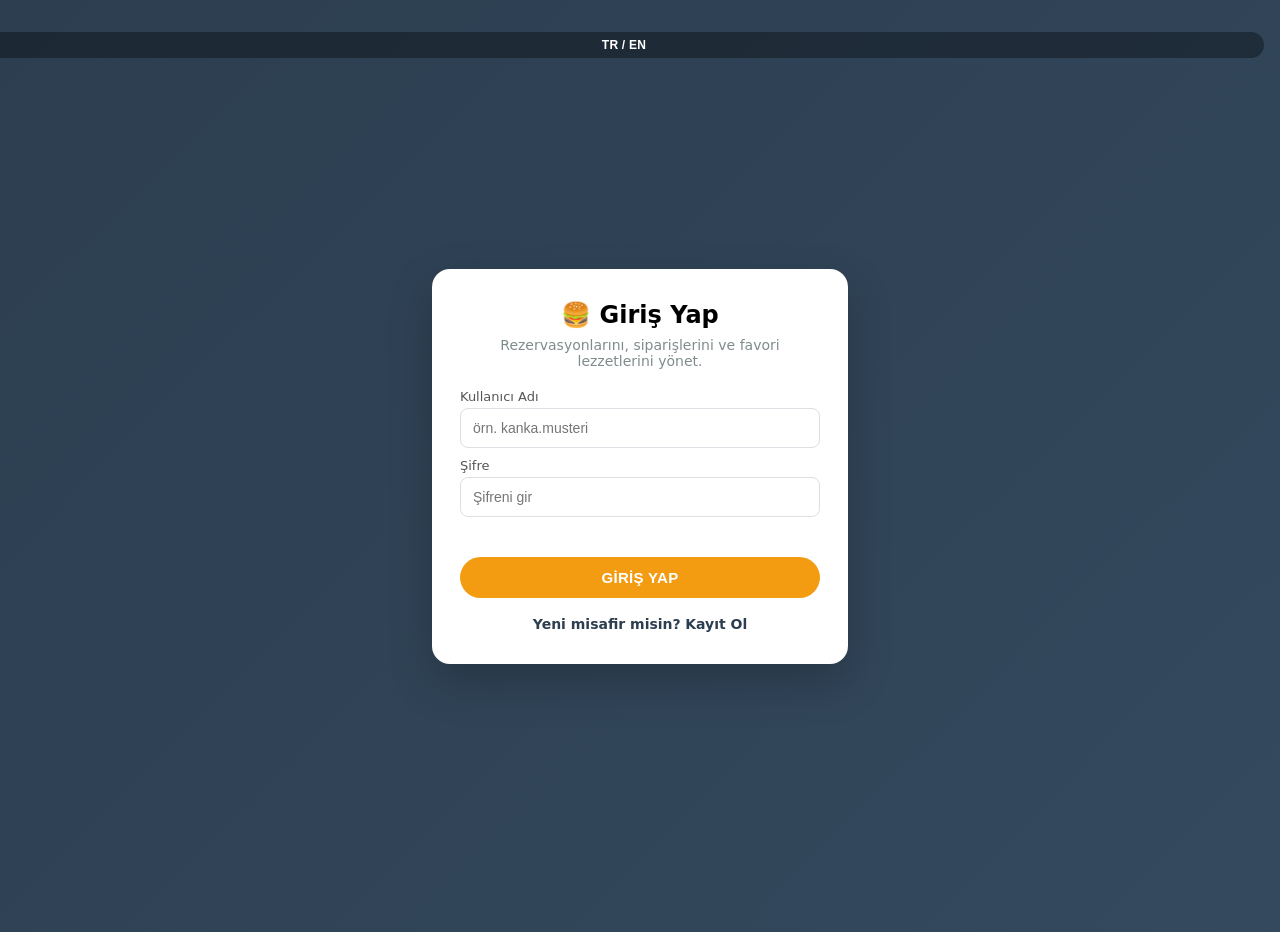
==== commit e11ddfbf: "Google Maps Entegrasyonu" ====
--- a/restorant projem/wwwroot/index.html
+++ b/restorant projem/wwwroot/index.html
@@ -9,11 +9,12 @@
 <body>
 
     <nav class="navbar">
-        <h2 id="main-title">🔥 Kanka Restoran</h2>
+        <h2 id="main-title" data-i18n="nav.mainTitle">🔥 Kanka Restoran</h2>
         <div class="nav-actions">
             <span id="user-display" class="nav-user-text"></span>
-            <button onclick="goCart()" class="btn-logout btn-cart">Sepet</button>
-            <button onclick="logout()" class="btn-logout">Çıkış</button>
+            <button onclick="goCart()" class="btn-logout btn-cart" data-i18n="nav.cart">Sepet</button>
+            <button id="lang-toggle" class="btn-logout" data-i18n="nav.lang">TR / EN</button>
+            <button onclick="logout()" class="btn-logout" data-i18n="nav.logout">Çıkış</button>
         </div>
     </nav>
 
@@ -21,20 +22,20 @@
     <section class="hero">
         <div class="hero-inner">
             <div class="hero-text">
-                <h1>Kanka Restoran</h1>
-                <p>Ustanın elinden, dumanı üstünde burgerler, pizzalar ve daha fazlası. Online sipariş ver, masanda hazır olsun.</p>
+                <h1 data-i18n="hero.title">Kanka Restoran</h1>
+                <p data-i18n="hero.text">Ustanın elinden, dumanı üstünde burgerler, pizzalar ve daha fazlası. Online sipariş ver, masanda hazır olsun.</p>
                 <div class="hero-actions">
-                    <button class="hero-primary-btn" onclick="document.getElementById('menu-section').scrollIntoView({ behavior: 'smooth' });">
+                    <button class="hero-primary-btn" onclick="document.getElementById('menu-section').scrollIntoView({ behavior: 'smooth' });" data-i18n="hero.orderNow">
                         Hemen Sipariş Ver
                     </button>
-                    <button class="hero-secondary-btn" onclick="document.getElementById('about-section').scrollIntoView({ behavior: 'smooth' });">
+                    <button class="hero-secondary-btn" onclick="document.getElementById('about-section').scrollIntoView({ behavior: 'smooth' });" data-i18n="hero.whyKanka">
                         Neden Kanka?
                     </button>
                 </div>
             </div>
             <div class="hero-badge">
-                <span class="hero-badge-title">Günün Menüsü</span>
-                <span class="hero-badge-desc">Seçili ürünlerde %20 indirim</span>
+                <span class="hero-badge-title" data-i18n="hero.badgeTitle">Günün Menüsü</span>
+                <span class="hero-badge-desc" data-i18n="hero.badgeDesc">Seçili ürünlerde %20 indirim</span>
             </div>
         </div>
     </section>
@@ -42,36 +43,61 @@
     <div class="container">
         <!-- HAKKIMIZDA / NEDEN BİZ -->
         <section id="about-section" class="about">
-            <h2>Neden <span>Kanka Restoran?</span></h2>
+            <h2><span data-i18n="about.title">Neden Kanka Restoran?</span></h2>
             <div class="about-grid">
                 <div class="about-card">
-                    <h3>⚡ Hızlı Servis</h3>
-                    <p>Siparişlerini mutfağa anında iletiyoruz, sıcak ve taze servis ediyoruz.</p>
+                    <h3 data-i18n="about.fastTitle">⚡ Hızlı Servis</h3>
+                    <p data-i18n="about.fastText">Siparişlerini mutfağa anında iletiyoruz, sıcak ve taze servis ediyoruz.</p>
                 </div>
                 <div class="about-card">
-                    <h3>🥩 Taze Ürünler</h3>
-                    <p>Her gün taze hazırlanan malzemelerle lezzetten ödün vermiyoruz.</p>
+                    <h3 data-i18n="about.freshTitle">🥩 Taze Ürünler</h3>
+                    <p data-i18n="about.freshText">Her gün taze hazırlanan malzemelerle lezzetten ödün vermiyoruz.</p>
                 </div>
                 <div class="about-card">
-                    <h3>💸 Uygun Fiyat</h3>
-                    <p>Cep yakmayan menülerle müdavimlerimize özel avantajlar sunuyoruz.</p>
+                    <h3 data-i18n="about.priceTitle">💸 Uygun Fiyat</h3>
+                    <p data-i18n="about.priceText">Cep yakmayan menülerle müdavimlerimize özel avantajlar sunuyoruz.</p>
                 </div>
+            </div>
+        </section>
+
+        <!-- GOOGLE MAPS - KONUMUMUZ (API KEY GEREKTİRMEYEN EMBED VERSİYONU) -->
+        <section class="map-section">
+            <h2>Bizi Burada Bul</h2>
+            <div class="map-wrapper">
+                <!--
+                    Bu iframe, Google Maps embed kullanır ve API key gerektirmez.
+                    İstersen adresini değiştirmek için:
+                    1) maps.google.com'a git
+                    2) Adresini ara
+                    3) "Paylaş" → "Haritayı yerleştir" → iframe kodunu kopyala
+                    4) Aşağıdaki iframe'in sadece src kısmını kendi aldığın src ile değiştir.
+                -->
+                <iframe
+                    id="map"
+                    src="https://www.google.com/maps/embed?pb=!1m18!1m12!1m3!1d6018.768148464203!2d28.97143075!3d41.00823785!2m3!1f0!2f0!3f0!3m2!1i1024!2i768!4f13.1!3m3!1m2!1s0x14cab9c238c28c6b%3A0x5a263c1a3b3af1c1!2sFatih%2F%C4%B0stanbul!5e0!3m2!1str!2str!4v1708950000000!5m2!1str!2str"
+                    width="100%"
+                    height="320"
+                    style="border:0;"
+                    allowfullscreen=""
+                    loading="lazy"
+                    referrerpolicy="no-referrer-when-downgrade">
+                </iframe>
             </div>
         </section>
 
         <!-- KATEGORİ FİLTRELERİ + ARAMA -->
         <section id="menu-section" class="menu-section">
             <div class="menu-header">
-                <h2 class="list-title">Menü Listesi</h2>
+                <h2 class="list-title" data-i18n="menu.title">Menü Listesi</h2>
                 <div class="filter-row">
                     <div class="filter-chips">
-                        <button class="chip chip-active" data-category="all" onclick="filterByCategory('all')">Tümü</button>
-                        <button class="chip" data-category="burger" onclick="filterByCategory('burger')">Burger</button>
-                        <button class="chip" data-category="pizza" onclick="filterByCategory('pizza')">Pizza</button>
-                        <button class="chip" data-category="icecek" onclick="filterByCategory('içecek')">İçecek</button>
+                        <button class="chip chip-active" data-category="all" onclick="filterByCategory('all')" data-i18n="menu.filter.all">Tümü</button>
+                        <button class="chip" data-category="burger" onclick="filterByCategory('burger')" data-i18n="menu.filter.burger">Burger</button>
+                        <button class="chip" data-category="pizza" onclick="filterByCategory('pizza')" data-i18n="menu.filter.pizza">Pizza</button>
+                        <button class="chip" data-category="icecek" onclick="filterByCategory('içecek')" data-i18n="menu.filter.drink">İçecek</button>
                     </div>
                     <div class="search-container">
-                        <input type="text" id="searchInput" onkeyup="filterMenu()" placeholder="🔍 Yemek adı ara..." class="search-input">
+                        <input type="text" id="searchInput" onkeyup="filterMenu()" placeholder="🔍 Yemek adı ara..." class="search-input" data-i18n-placeholder="menu.searchPlaceholder">
                     </div>
                 </div>
             </div>
@@ -97,17 +123,17 @@
     <!-- Ürün düzenleme popup (Admin için) -->
     <div id="edit-modal-overlay" class="modal-overlay modal-hidden">
         <div class="modal">
-            <h3>Ürünü Düzenle</h3>
-            <p>Ürün bilgilerini güncelle.</p>
+            <h3 data-i18n="edit.title">Ürünü Düzenle</h3>
+            <p data-i18n="edit.text">Ürün bilgilerini güncelle.</p>
             <div style="display:flex; flex-direction:column; gap:8px;">
-                <input type="text" id="edit-name" placeholder="Yemek Adı">
-                <input type="text" id="edit-desc" placeholder="Açıklama">
-                <input type="number" id="edit-price" placeholder="Fiyat">
-                <input type="number" id="edit-energy" placeholder="Kalori">
+                <input type="text" id="edit-name" placeholder="Yemek Adı" data-i18n-placeholder="edit.name">
+                <input type="text" id="edit-desc" placeholder="Açıklama" data-i18n-placeholder="edit.desc">
+                <input type="number" id="edit-price" placeholder="Fiyat" data-i18n-placeholder="edit.price">
+                <input type="number" id="edit-energy" placeholder="Kalori" data-i18n-placeholder="edit.energy">
             </div>
             <div class="modal-actions">
-                <button id="edit-cancel" class="btn-secondary">Vazgeç</button>
-                <button id="edit-save" class="btn-edit">Kaydet</button>
+                <button id="edit-cancel" class="btn-secondary" data-i18n="edit.cancel">Vazgeç</button>
+                <button id="edit-save" class="btn-edit" data-i18n="edit.save">Kaydet</button>
             </div>
         </div>
     </div>
@@ -115,12 +141,12 @@
     <!-- Malzeme çıkarma popup (Sepete eklerken) -->
     <div id="ingredient-modal-overlay" class="modal-overlay modal-hidden">
         <div class="modal">
-            <h3 id="ingredient-title">Malzeme Çıkar</h3>
-            <p>İstemediğin malzemeleri işaretle, biz mutfağa not düşelim.</p>
+            <h3 id="ingredient-title" data-i18n="ingredient.title">Malzeme Çıkar</h3>
+            <p data-i18n="ingredient.text">İstemediğin malzemeleri işaretle, biz mutfağa not düşelim.</p>
             <div id="ingredient-list"></div>
             <div class="modal-actions">
-                <button id="ingredient-cancel" class="btn-secondary">Vazgeç</button>
-                <button id="ingredient-confirm" class="btn-edit" style="background:#22c55e;">Sepete Ekle</button>
+                <button id="ingredient-cancel" class="btn-secondary" data-i18n="ingredient.cancel">Vazgeç</button>
+                <button id="ingredient-confirm" class="btn-edit" style="background:#22c55e;" data-i18n="ingredient.confirm">Sepete Ekle</button>
             </div>
         </div>
     </div>
@@ -129,28 +155,28 @@
     <footer class="site-footer">
         <div class="footer-inner">
             <div class="footer-col">
-                <h4>Kanka Restoran</h4>
-                <p>Mahalle'nin buluşma noktası. Lezzetli burgerler, pizzalar ve günlük menüler.</p>
+                <h4 data-i18n="footer.col1Title">Kanka Restoran</h4>
+                <p data-i18n="footer.col1Text">Mahalle'nin buluşma noktası. Lezzetli burgerler, pizzalar ve günlük menüler.</p>
             </div>
             <div class="footer-col">
-                <h4>İletişim</h4>
-                <p>Adres: Örnek Cad. No:10, İstanbul</p>
-                <p>Tel: 0 (212) 000 00 00</p>
-                <p>Çalışma Saatleri: 11:00 - 23:30</p>
+                <h4 data-i18n="footer.col2Title">İletişim</h4>
+                <p data-i18n="footer.col2Address">Adres: Örnek Cad. No:10, İstanbul</p>
+                <p data-i18n="footer.col2Phone">Tel: 0 (212) 000 00 00</p>
+                <p data-i18n="footer.col2Hours">Çalışma Saatleri: 11:00 - 23:30</p>
             </div>
             <div class="footer-col">
-                <h4>Sosyal</h4>
-                <p>Instagram: @kankarestoran</p>
-                <p>WhatsApp: 0 (5xx) 000 00 00</p>
+                <h4 data-i18n="footer.col3Title">Sosyal</h4>
+                <p data-i18n="footer.col3Instagram">Instagram: @kankarestoran</p>
+                <p data-i18n="footer.col3Whatsapp">WhatsApp: 0 (5xx) 000 00 00</p>
             </div>
         </div>
         <div class="footer-bottom">
-            <span>© <span id="footer-year"></span> Kanka Restoran. Tüm hakları saklıdır.</span>
+            <span>© <span id="footer-year"></span> <span data-i18n="footer.bottom">Kanka Restoran. Tüm hakları saklıdır.</span></span>
         </div>
     </footer>
 
-    <script src="js/common.js"></script>
-    <script src="js/index.js"></script>
+    <script src="js/common.js?v=2"></script>
+    <script src="js/index.js?v=2"></script>
     <script>
         // Footer yılı
         document.getElementById('footer-year').textContent = new Date().getFullYear();
--- a/restorant projem/wwwroot/style.css
+++ b/restorant projem/wwwroot/style.css
@@ -201,6 +201,28 @@
     color: #4b5563;
 }
 
+/* Harita bölümü */
+.map-section {
+    margin-bottom: 40px;
+}
+
+.map-section h2 {
+    text-align: center;
+    font-size: 22px;
+    margin-bottom: 12px;
+}
+
+.map-wrapper {
+    border-radius: 18px;
+    overflow: hidden;
+    box-shadow: 0 16px 32px rgba(15, 23, 42, 0.18);
+}
+
+#map {
+    width: 100%;
+    height: 320px;
+}
+
 /* Admin panel form alanı */
 .admin-panel {
     background: #ffffff;
@@ -611,3 +633,63 @@
     font-size: 12px;
 }
 
+/* Sepete ekleme animasyonu */
+.btn-cart-animated {
+    animation: cart-bounce 0.4s ease-out;
+}
+
+@keyframes cart-bounce {
+    0% {
+        transform: scale(1);
+    }
+    30% {
+        transform: scale(1.15) translateY(-1px);
+    }
+    60% {
+        transform: scale(0.95);
+    }
+    100% {
+        transform: scale(1);
+    }
+}
+
+.cart-added-toast {
+    position: fixed;
+    right: 20px;
+    bottom: 20px;
+    padding: 9px 16px;
+    border-radius: 999px;
+    background: #22c55e;
+    color: #ffffff;
+    font-size: 13px;
+    font-weight: 500;
+    box-shadow: 0 12px 28px rgba(22, 163, 74, 0.45);
+    opacity: 0;
+    transform: translateY(10px) scale(0.95);
+    animation: cart-toast-in 0.22s ease-out forwards, cart-toast-out 0.28s ease-in forwards;
+    animation-delay: 0s, 1.8s;
+    z-index: 11000;
+}
+
+@keyframes cart-toast-in {
+    from {
+        opacity: 0;
+        transform: translateY(10px) scale(0.95);
+    }
+    to {
+        opacity: 1;
+        transform: translateY(0) scale(1);
+    }
+}
+
+@keyframes cart-toast-out {
+    from {
+        opacity: 1;
+        transform: translateY(0) scale(1);
+    }
+    to {
+        opacity: 0;
+        transform: translateY(10px) scale(0.97);
+    }
+}
+
